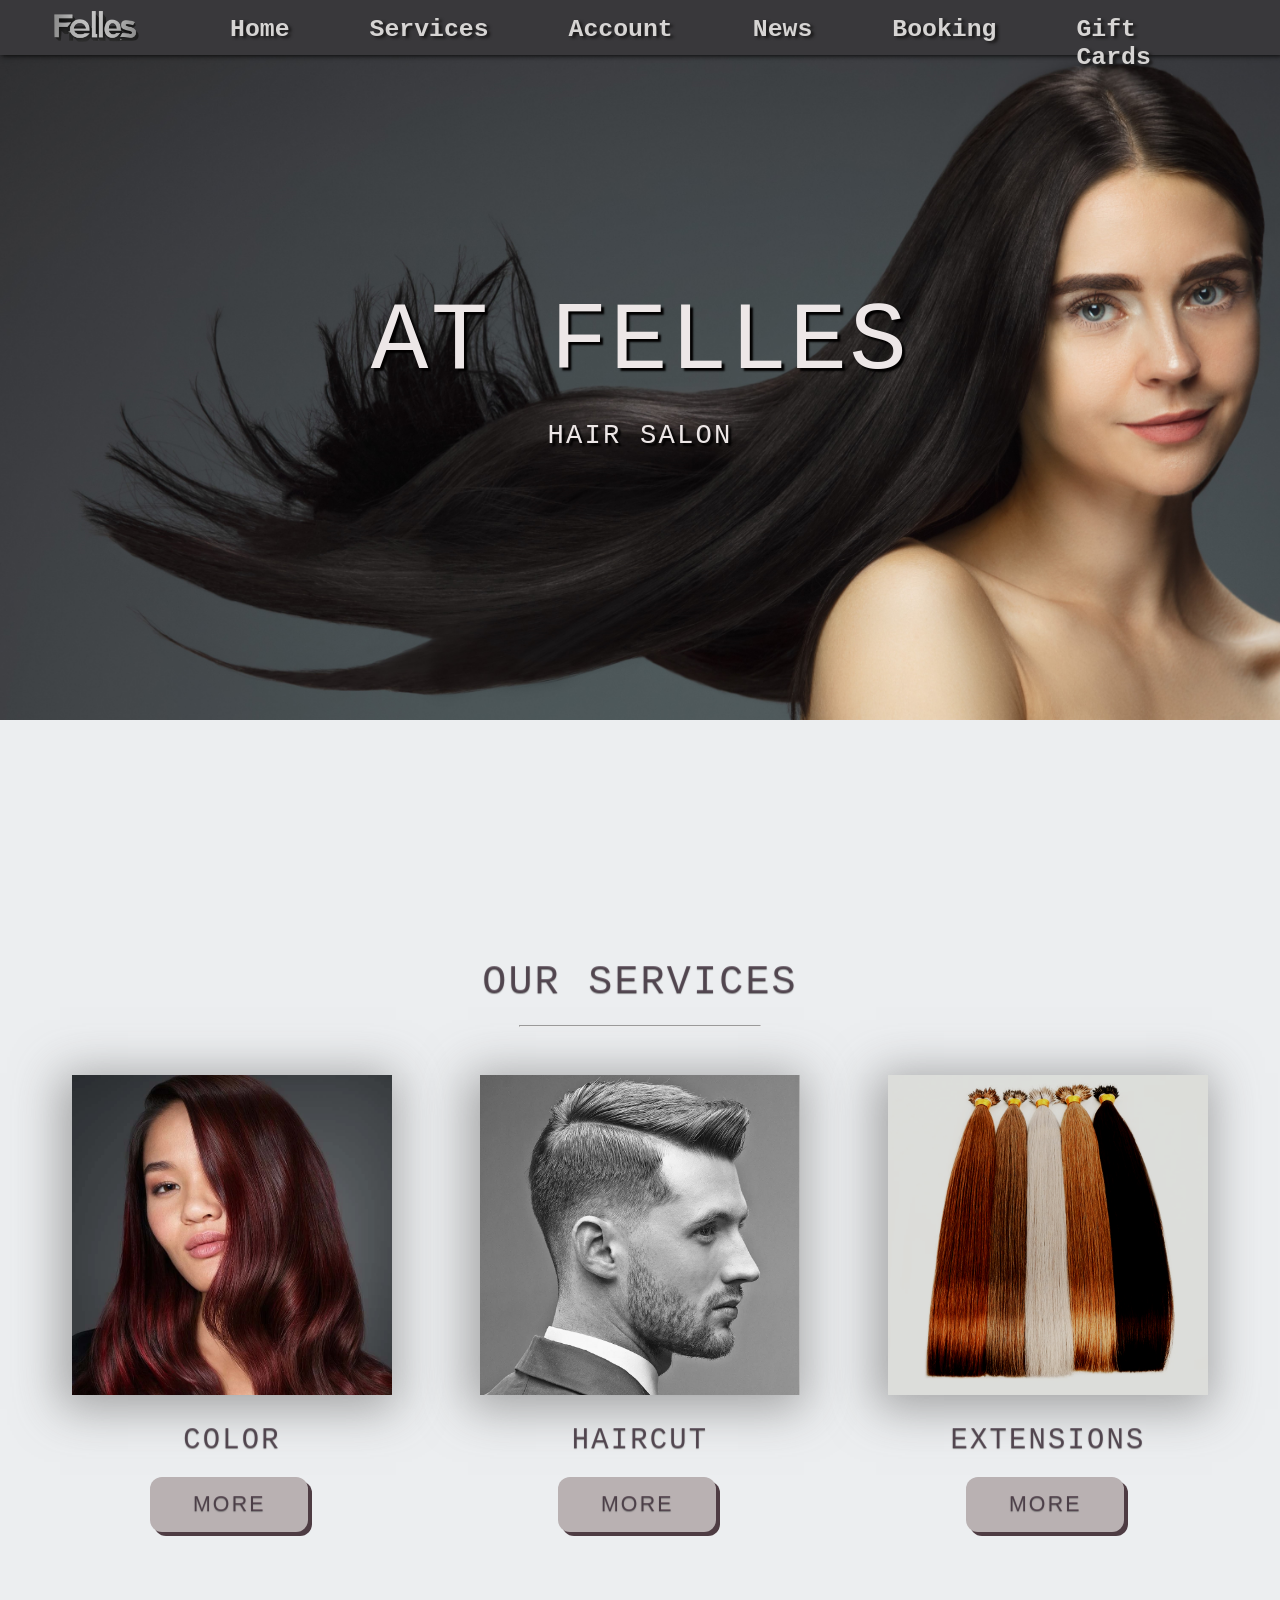
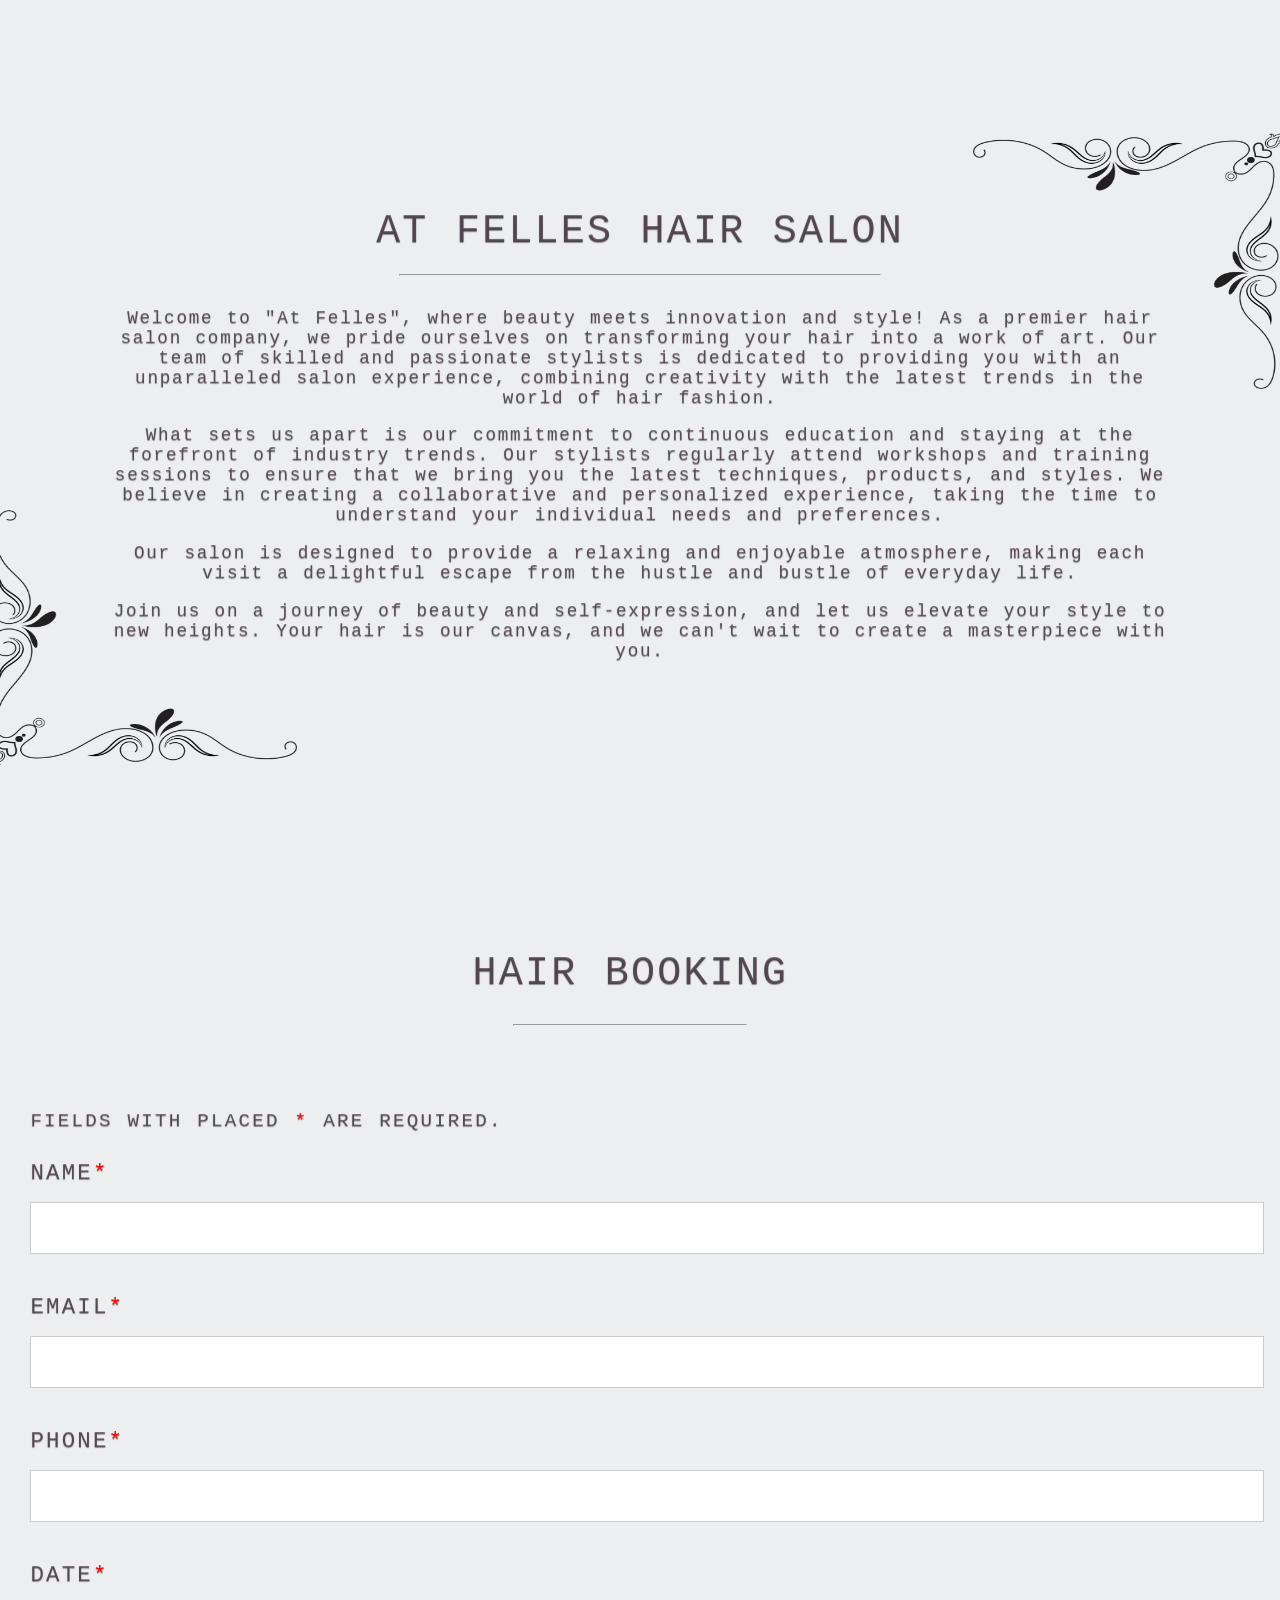
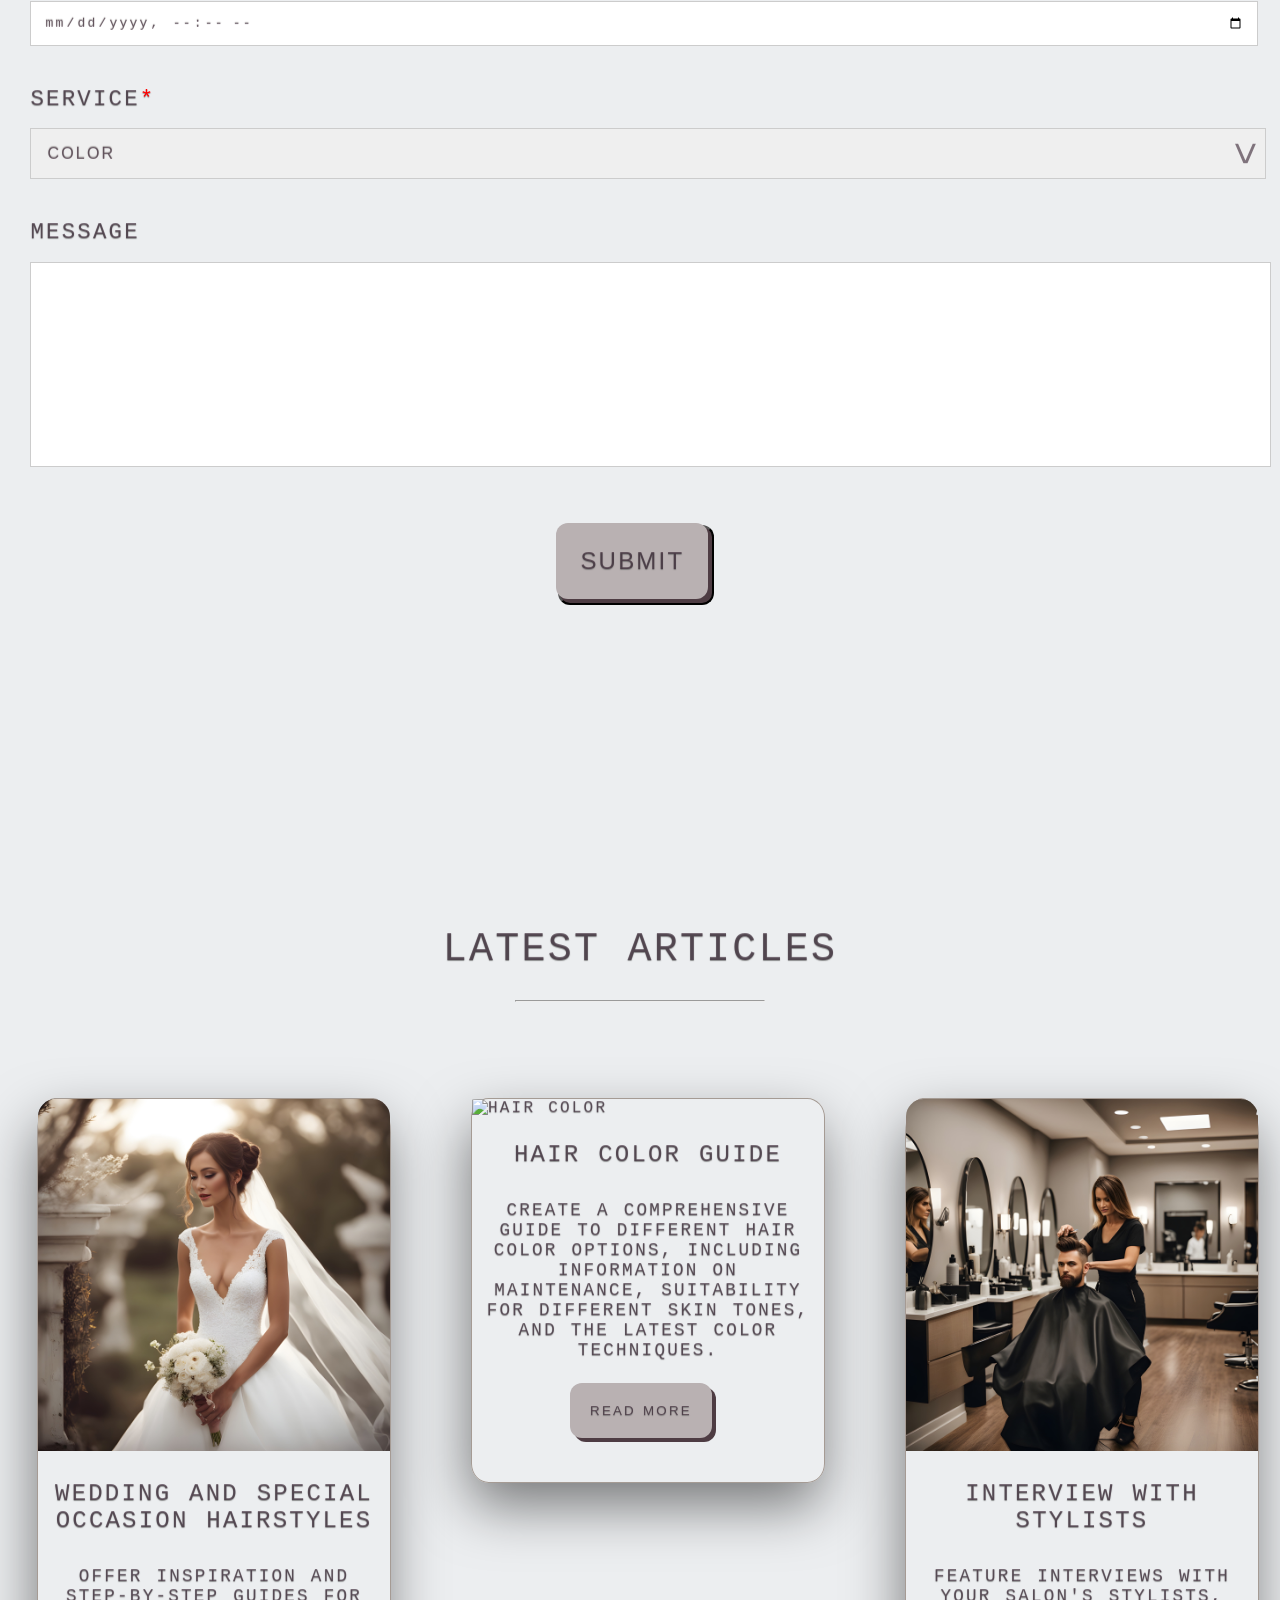
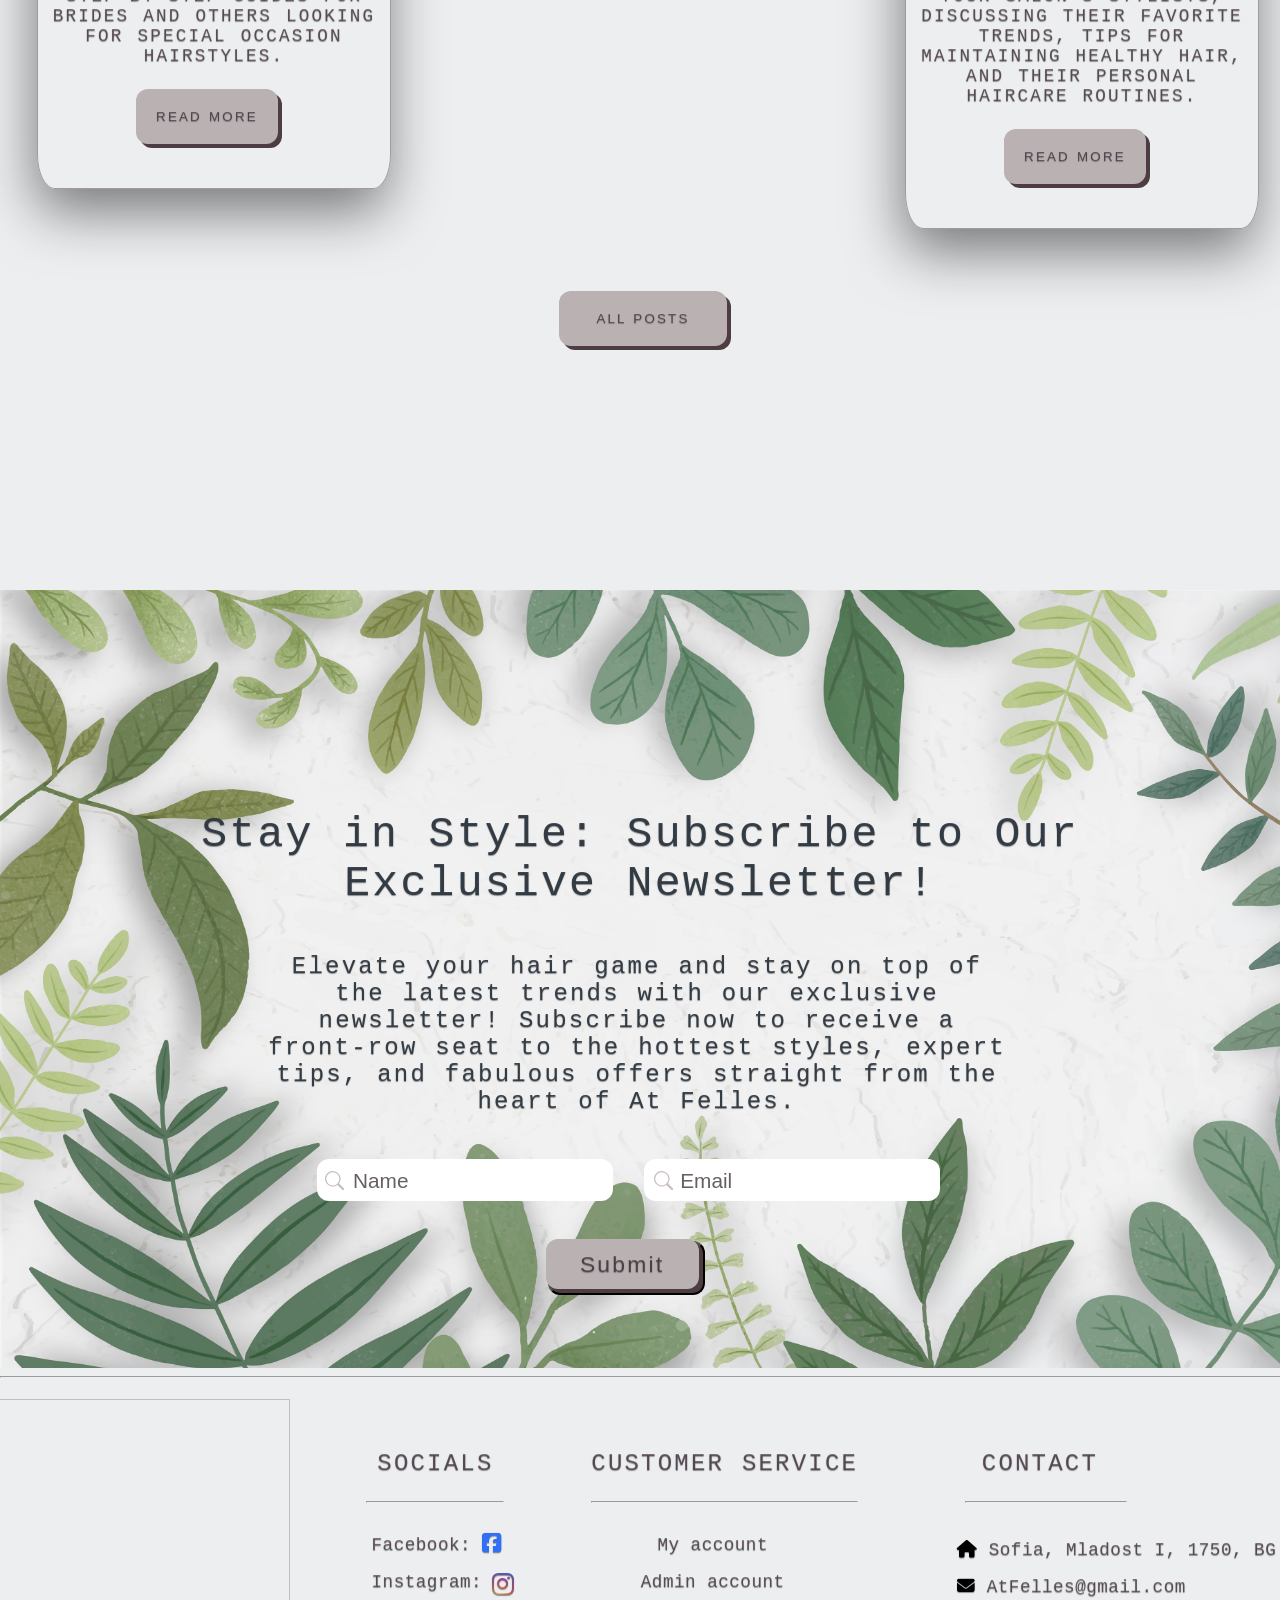
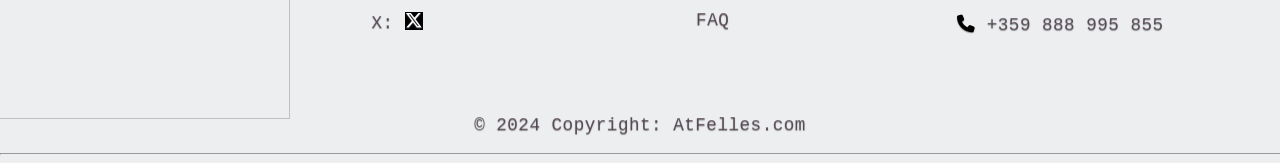
==== index.html @ 3ef7dd7e "Change of about-us corners, text shadow and newsletter" ====
<!DOCTYPE html>
<html lang="en">
    <head>
        <meta charset="UTF-8">
        <meta name="viewport" content="width=device-width, initial-scale=1.0">
        <title>At Felles Hair Salon</title>
        <link rel="stylesheet" href="style.css">
        <link rel="stylesheet" href="https://cdnjs.cloudflare.com/ajax/libs/font-awesome/6.5.1/css/all.min.css" integrity="sha512-DTOQO9RWCH3ppGqcWaEA1BIZOC6xxalwEsw9c2QQeAIftl+Vegovlnee1c9QX4TctnWMn13TZye+giMm8e2LwA==" crossorigin="anonymous" referrerpolicy="no-referrer" />
    </head>

    <body>
        <header>
            <nav class="nav-display">
                <ul class="nav-list">
                    <li class="nav-logo">
                        <img src="/pictures_document/text-logo-removebg.png" alt="">
                    </li>
                    <li>
                        <a href="">Home</a>
                    </li>
                    <li>
                        <a href="">Services</a>
                    </li>
                    <li>
                        <a href="">Account</a>
                    </li>
                    <li>
                        <a href="">News</a>
                    </li>
                    <li>
                        <a href="">Booking</a>
                    </li>
                    <li>
                        <a href="">Gift Cards</a>
                    </li>
                </ul>
            </nav>
        </header>
        <section class="opening">
            <div class="opening-wrapper">
                <h1>At Felles</h1>
                <h2>Hair Salon</h2>
            </div>
        </section>
        <section class="services">
            <h1>Our services</h1>
            <hr>
                <div class="service-container">
                    <!-- Don't forget to add the html pages referred to in the anchors-->
                    <div class="color">
                        <img src="pictures_document/color.png" alt="hair-color">
                        <h2>Color</h2>
                        <button class="service-button">
                            <a href="">More</a>
                        </button>
                    </div>
                    <div class="haircut">
                        <img src="pictures_document/haircut.png" alt="haircut">
                        <h2>Haircut</h2>
                        <button class="service-button">
                            <a href="">More</a>
                        </button>
                    </div>
                    <div class="extensions">
                        <img src="pictures_document/extensions.png" alt="extensions">
                        <h2>Extensions</h2>
                        <button class="service-button">
                            <a href="">More</a>
                        </button>
                    </div>
                </div>
        </section>
        <article class="about-us">
            <div class="about-us-wrapper">
                <img id="about-us-1" src="/pictures_document/corner.png" alt="">
                <img id="about-us-2" src="/pictures_document/rotated-corner.png" alt="">
                <h1>At Felles Hair salon</h1>
                <hr>
                <div class="paragraphs-container">
                    <p>
                        Welcome to "At Felles", where beauty meets innovation and style! 
                        As a premier hair salon company, 
                        we pride ourselves on transforming your hair into a work of art. 
                        Our team of skilled and passionate stylists is dedicated to providing you with 
                        an unparalleled salon experience, combining creativity with the latest trends in  
                        the world of hair fashion.
                    </p>
                    <p>
                        What sets us apart is our commitment to continuous education and staying 
                        at the forefront of industry trends. 
                        Our stylists regularly attend workshops and training sessions to ensure 
                        that we bring you the latest techniques, products, and styles. 
                        We believe in creating a collaborative and personalized experience, 
                        taking the time to understand your individual needs and preferences.
                    </p>
                    <p>
                        Our salon is designed to provide a relaxing and enjoyable atmosphere, 
                        making each visit a delightful escape from the hustle and bustle of everyday life.
                    </p>
                    <p>
                        Join us on a journey of beauty and self-expression, and let us elevate 
                        your style to new heights. 
                        Your hair is our canvas, and we can't wait to create a masterpiece with you. 
                    </p>
                </div>
            </div>
        </article>
        <section class="hair-booking">
            <h1>Hair Booking</h1>
            <hr>
            <div class="booking-wrap">
                <p>
                    Fields with placed 
                    <FONT Color="RED">*</FONT> 
                    are required.
                </p>
                <div class="name-Booking">
                    <label for="name">Name</label>
                    <br>
                    <input type="text" id="name" name="name">
                </div>
                <div class="email-Booking">
                    <label for="email">Email</label>
                    <br>
                    <input type="text" id="email" name="email">
                </div>
                <div class="phone-Booking">
                    <label for="email">Phone</label>
                    <br>
                    <input type="text" id="phone" name="phone">
                </div>
                <div class="date-Booking">
                    <label for="date">Date</label>
                    <br>
                    <input type="datetime-local" id="date" name="date">
                </div>
                <div class="service-Booking">
                    <label for="service">Service</label>
                    <br>
                    <select name="service" id="service">
                        <option value="color">Color</option>
                        <option value="haircut">Haircut</option>
                        <option value="extensions">Extensions</option>
                    </select>
                </div>
                <div class="message-Booking">
                    <label for="message">Message</label>
                    <br>
                    <textarea name="message" id="message"></textarea>
                </div>
                <button class="submit">
                    <a href="">Submit</a>
                </button>
                <br>
            </div>
        </section>
        <section class="recent-posted">
            <h1>Latest articles</h1>
            <hr>
            <article class="posts-wrap">
                <div class="post-1">
                    <img src="/pictures_document/bride.png" alt="bride hair">
                    <h3>Wedding and Special Occasion Hairstyles</h3>
                    <p> 
                        Offer inspiration and step-by-step guides for brides 
                        and others looking for special occasion hairstyles.
                    </p>
                    <button>
                        <a href="">Read more</a>
                    </button>
                </div>
                <div class="post-2">
                    <img src="/pictures_document/hair-color.png" alt="hair color">
                    <h3>Hair Color Guide</h3>
                    <p>
                        Create a comprehensive guide to different hair color options, 
                        including information on maintenance, suitability for different skin tones, 
                        and the latest color techniques.
                    </p>
                    <button>
                        <a href="">Read more</a>
                    </button>
                </div>
                <div class="post-3">
                    <img src="/pictures_document/stylist.png" alt="stylist">
                    <h3>Interview with Stylists</h3>
                    <p>
                        Feature interviews with your salon's stylists, 
                        discussing their favorite trends, tips for maintaining healthy hair, 
                        and their personal haircare routines.
                    </p>
                    <button>
                        <a href="">Read more</a>
                    </button>
                </div>
            </article>
            <button class="all-posts">
                <a href="">All Posts</a>
            </button>
        </section>
        <section class="newsletter">
            <h2>Stay in Style: Subscribe to Our Exclusive Newsletter!</h2>
            <p>
                Elevate your hair game and stay on top of the latest trends with our exclusive newsletter! 
                Subscribe now to receive a front-row seat to the hottest styles, expert tips, 
                and fabulous offers straight from the heart of At Felles.
            </p>
            <div class="news-input">
                <div class="custom_input">
                    <svg xmlns="http://www.w3.org/2000/svg" class="search_icon_1" viewBox="0 0 16 16"><path d="M11.742 10.344a6.5 6.5 0 1 0-1.397 1.398h-.001c.03.04.062.078.098.115l3.85 3.85a1 1 0 0 0 1.415-1.414l-3.85-3.85a1.007 1.007 0 0 0-.115-.1zM12 6.5a5.5 5.5 0 1 1-11 0 5.5 5.5 0 0 1 11 0z"></path></svg>
                    <input class="input" type="text" placeholder="Name">
                    <svg xmlns="http://www.w3.org/2000/svg" class="search_icon_2" viewBox="0 0 16 16"><path d="M11.742 10.344a6.5 6.5 0 1 0-1.397 1.398h-.001c.03.04.062.078.098.115l3.85 3.85a1 1 0 0 0 1.415-1.414l-3.85-3.85a1.007 1.007 0 0 0-.115-.1zM12 6.5a5.5 5.5 0 1 1-11 0 5.5 5.5 0 0 1 11 0z"></path></svg>
                    <input class="input" type="text" placeholder="Email">
                </div>
                <button class="button">
                    <a href="">Submit</a>
                </button>
            </div>
        </section>
        <footer>
            <hr class="start-section">
            <section class="footer-section">
                <div class="logo">
                    <img src="pictures_document/logo-without background.png" alt="">
                </div>
                <div class="socials">
                    <h3>Socials</h3>
                    <hr>
                    <ul>
                        <li>
                            Facebook: 
                            <a href="">
                                <i class="fa-brands fa-square-facebook fa-lg facebook"></i>
                            </a>
                        </li>
                        <li class="instagram-anchor">
                            Instagram:
                            <a href="">
                                <div>
                                    <i class="fab fa-instagram instagram"></i>
                                </div>
                            </a>
                        </li>
                        <li class="X-anchor">
                            X:
                            <a href="">
                                <i class="fa-brands fa-x-twitter twitter"></i>
                            </a>
                        </li>
                    </ul>
                </div>
                <div class="customer-service">
                    <h3>Customer service</h3>
                    <hr>
                    <ul>
                        <li>
                            <a href="">My account</a>
                        </li>
                        <li>
                            <a href="">Admin account</a>
                        </li>
                        <li>
                            <a href="">FAQ</a>
                        </li>
                    </ul>
                </div>
                <div class="contact">
                    <h3>Contact</h3>
                    <hr>
                    <ul>
                        <li>
                            <i class="fa-solid fa-house house"></i>
                            Sofia, Mladost I, 1750, BG
                        </li>
                        <li>
                            <i class="fa-solid fa-envelope envelope"></i>
                            AtFelles@gmail.com
                        </li>
                        <li>
                            <i class="fa-solid fa-phone phone"></i>
                            +359 888 995 855
                        </li>
                    </ul>
                </div>
            </section>
            <p class="copyright">&copy; 2024 Copyright: AtFelles.com</p>
            <hr>
        </footer>
        <script src="/script/Scroll_Nav-bar.js"></script>
    </body>
</html>
---- style.css ----
@import "/stylesheet/header.css";
@import "/stylesheet/open_section.css";
@import "/stylesheet/services_section.css";
@import "/stylesheet/about_us_section.css";
@import "/stylesheet/recent_posted_section.css";
@import "/stylesheet/booking_section.css";
@import "/stylesheet/footer.css";
@import "/stylesheet/newsletter_section.css";

html, body {
    margin: 0;
    padding: 0;
}

body {
    background-color: rgb(236, 238, 240);
    font-family: "Courier New", Courier, monospace;
}
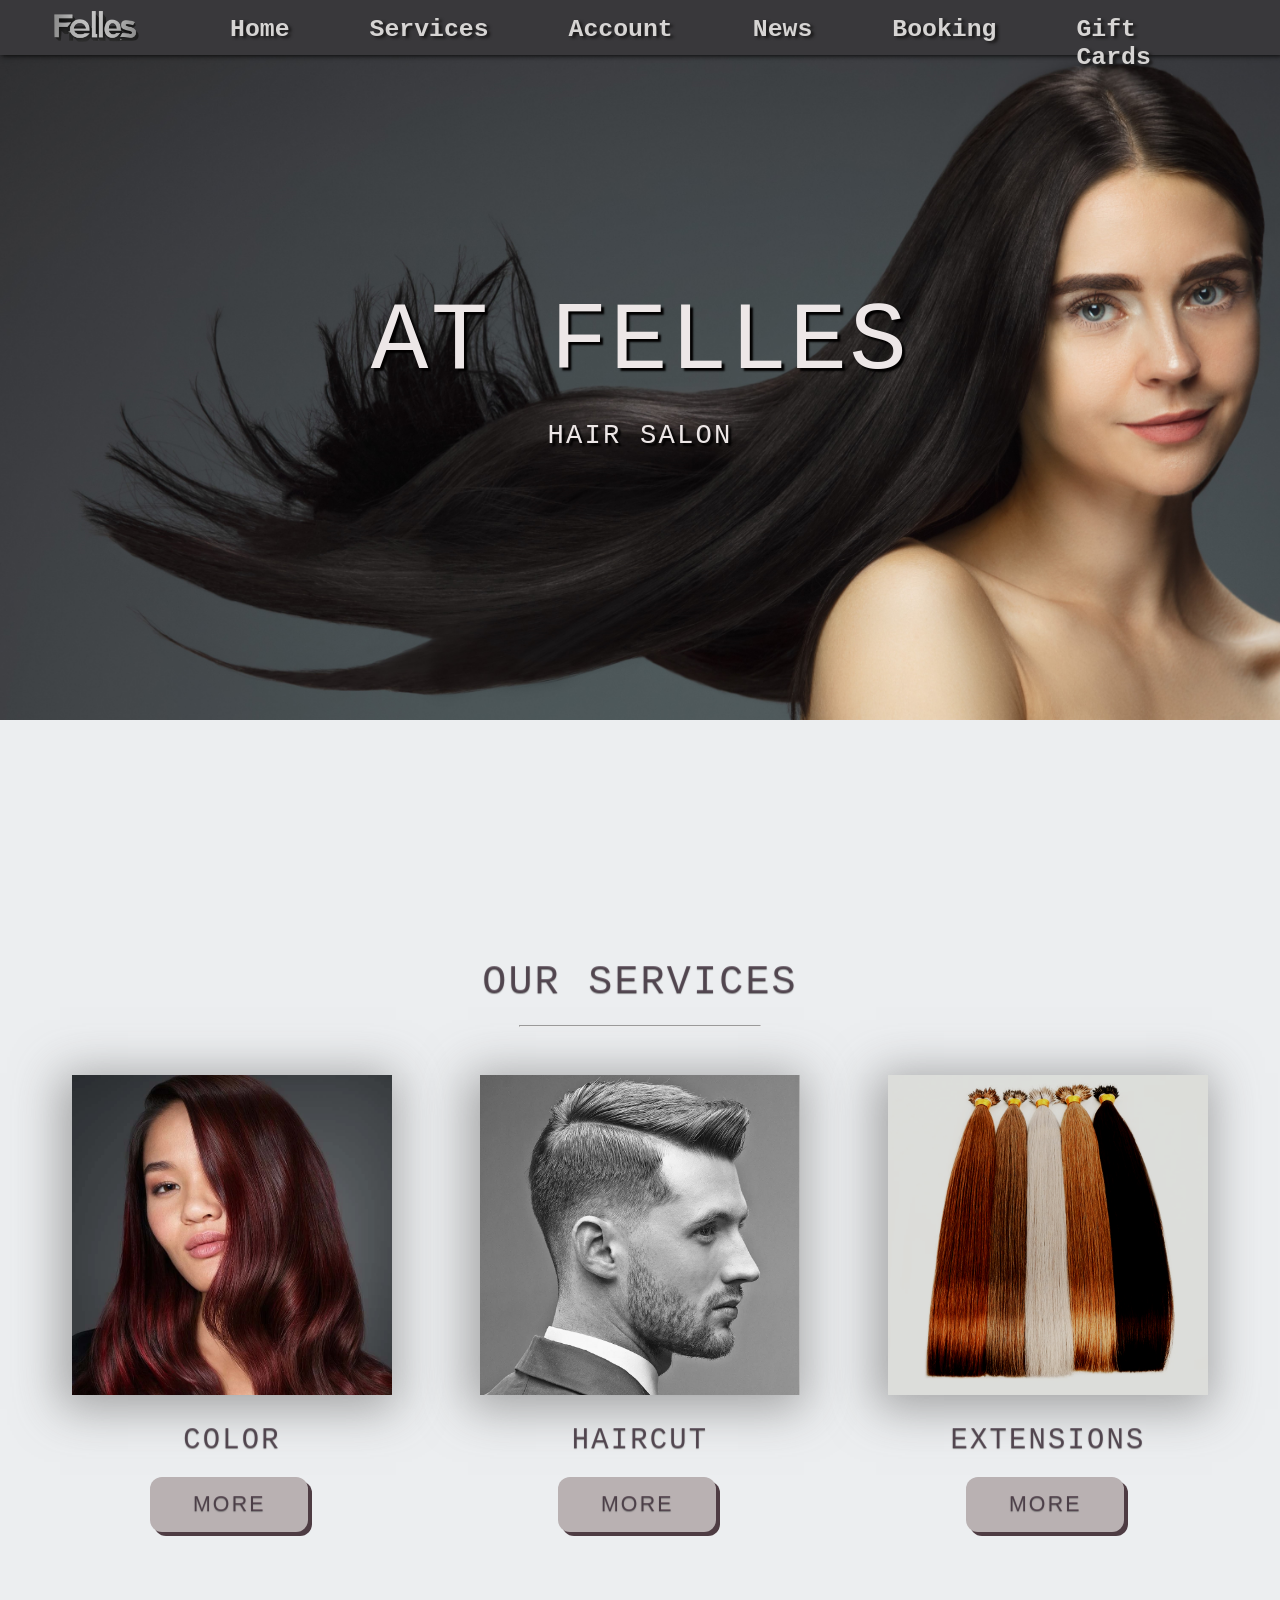
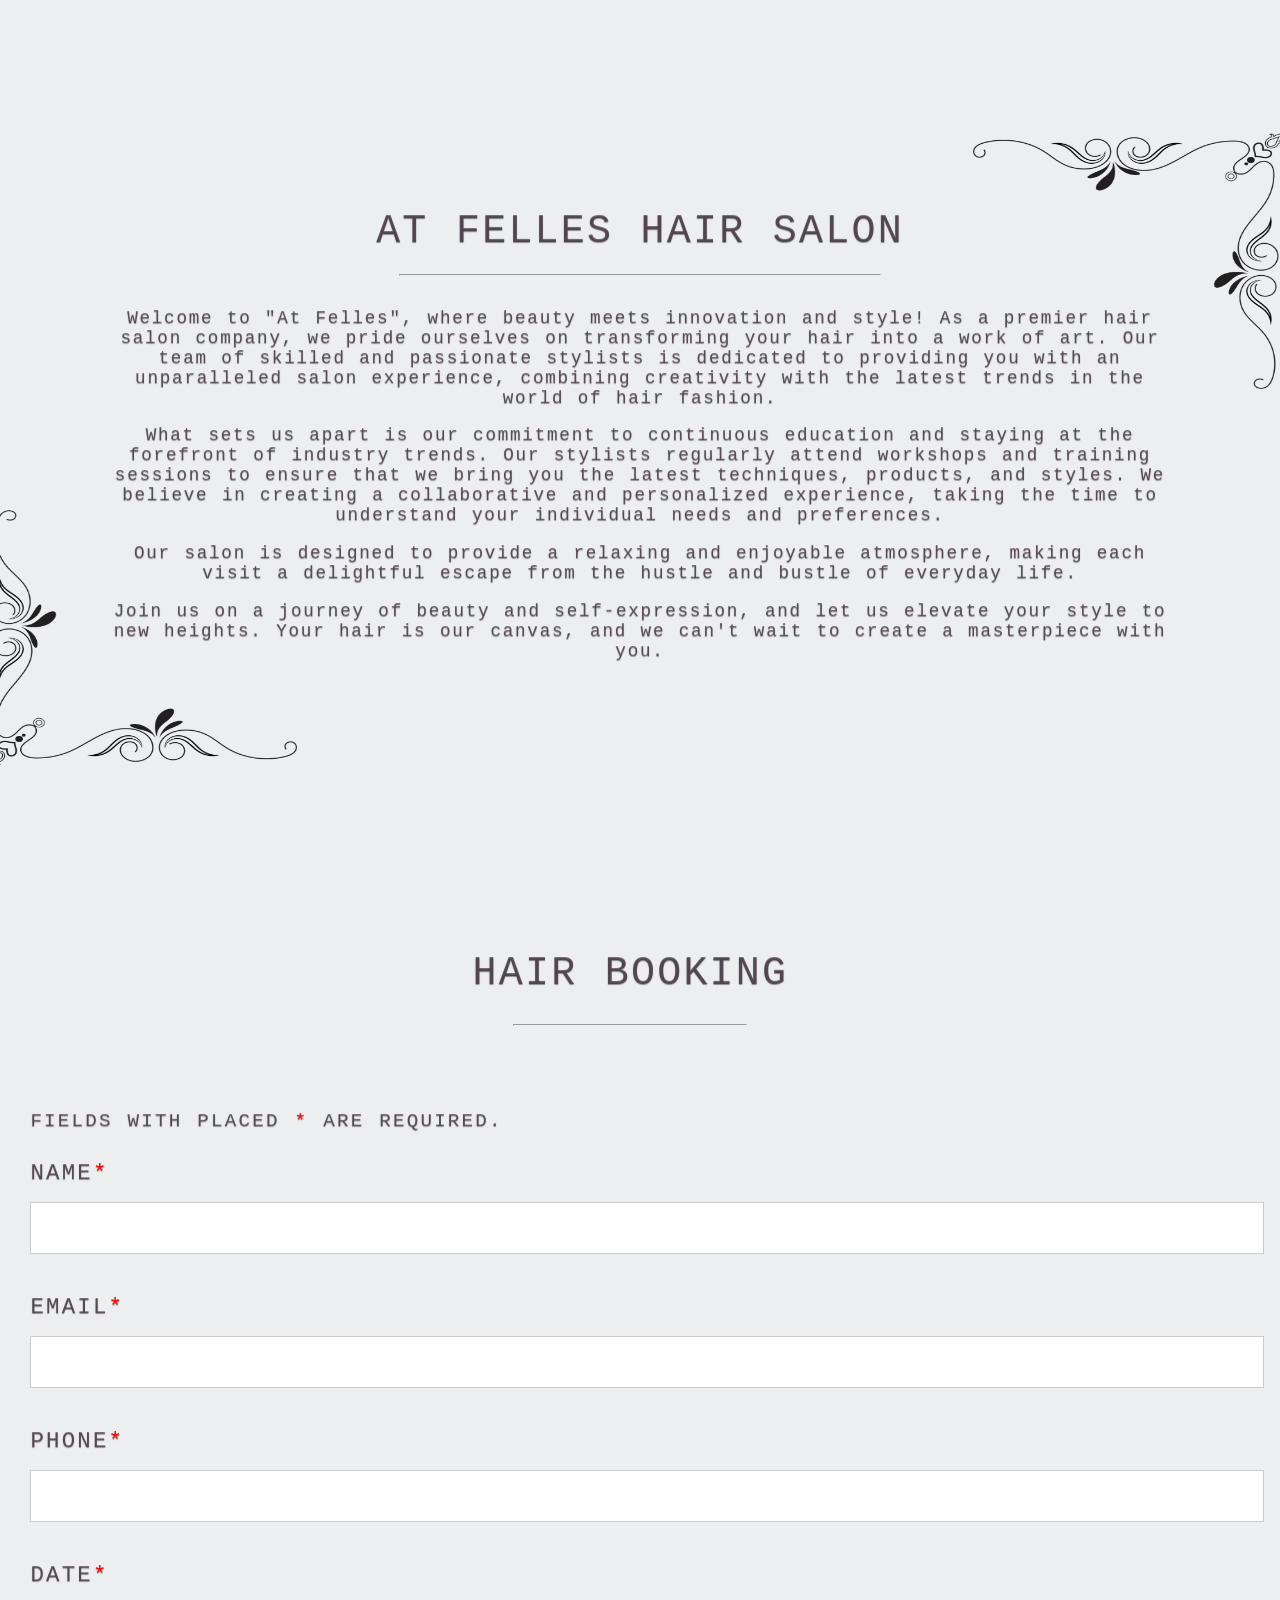
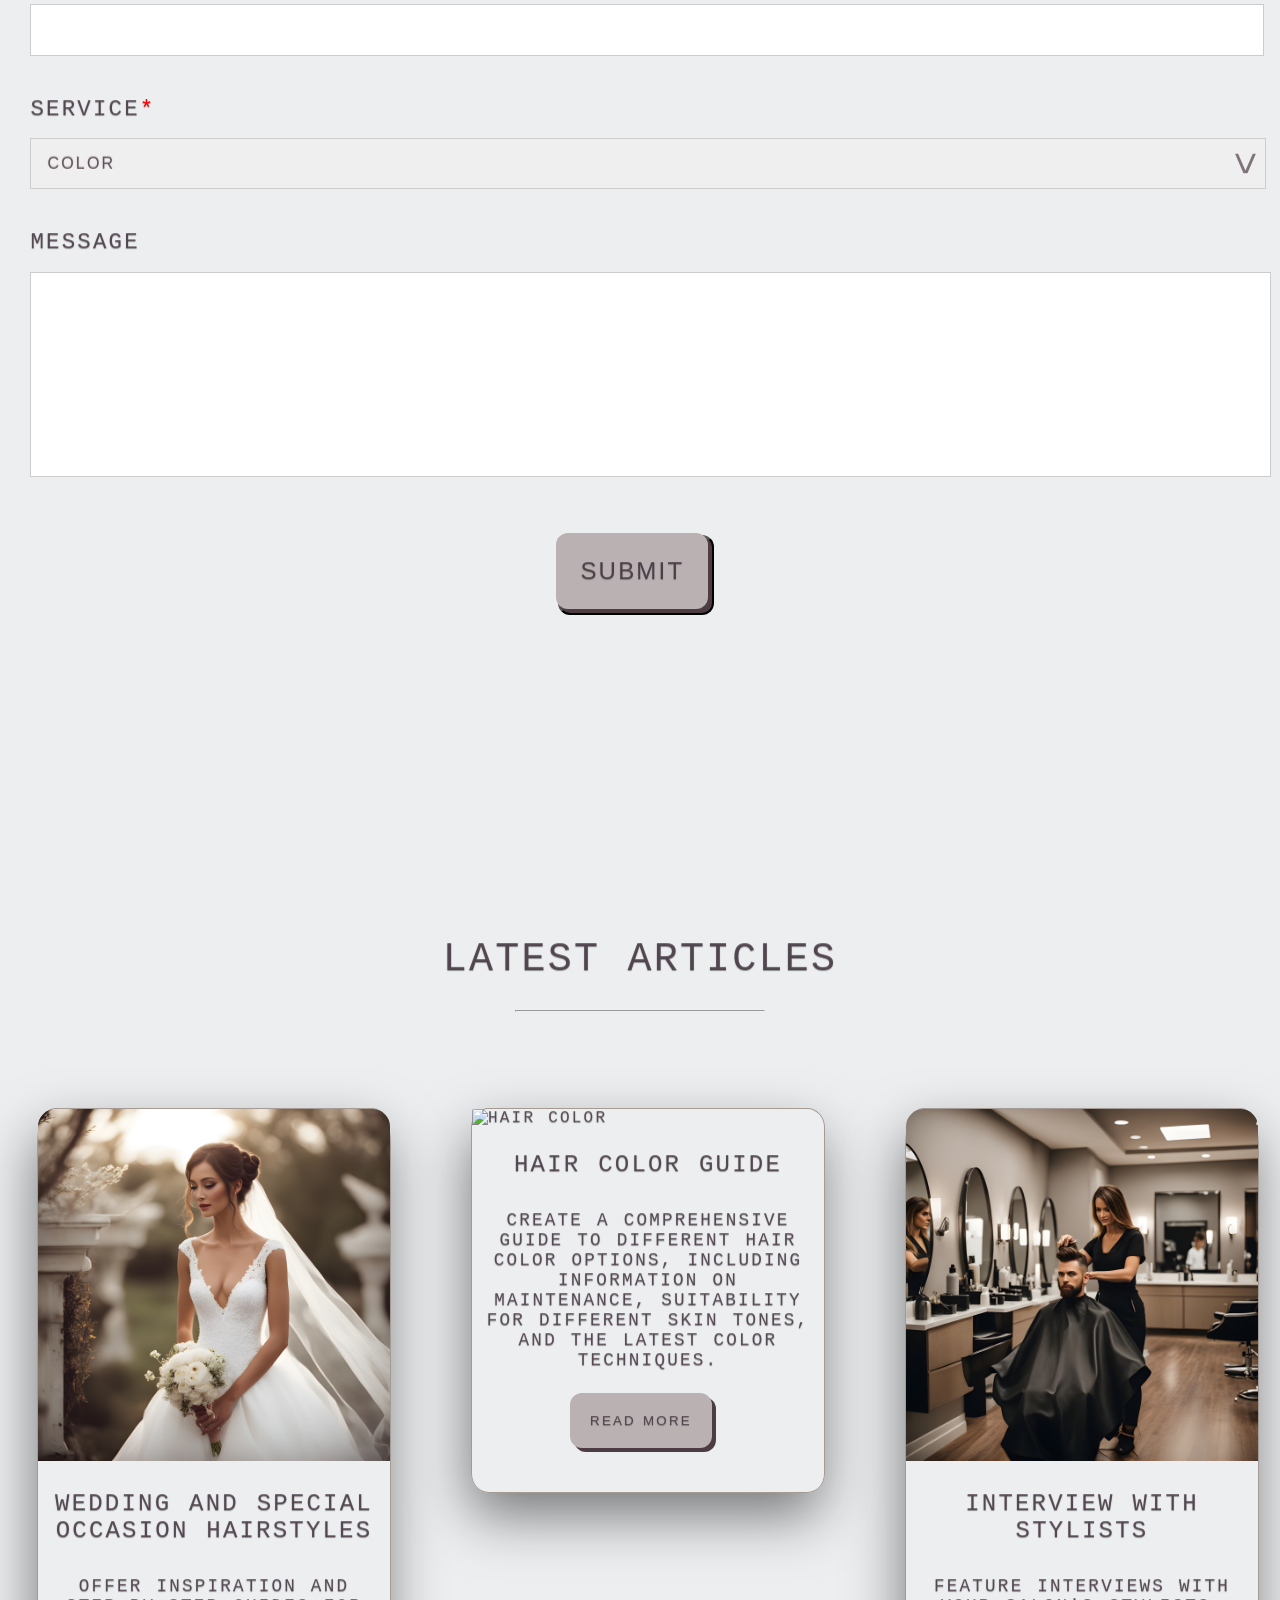
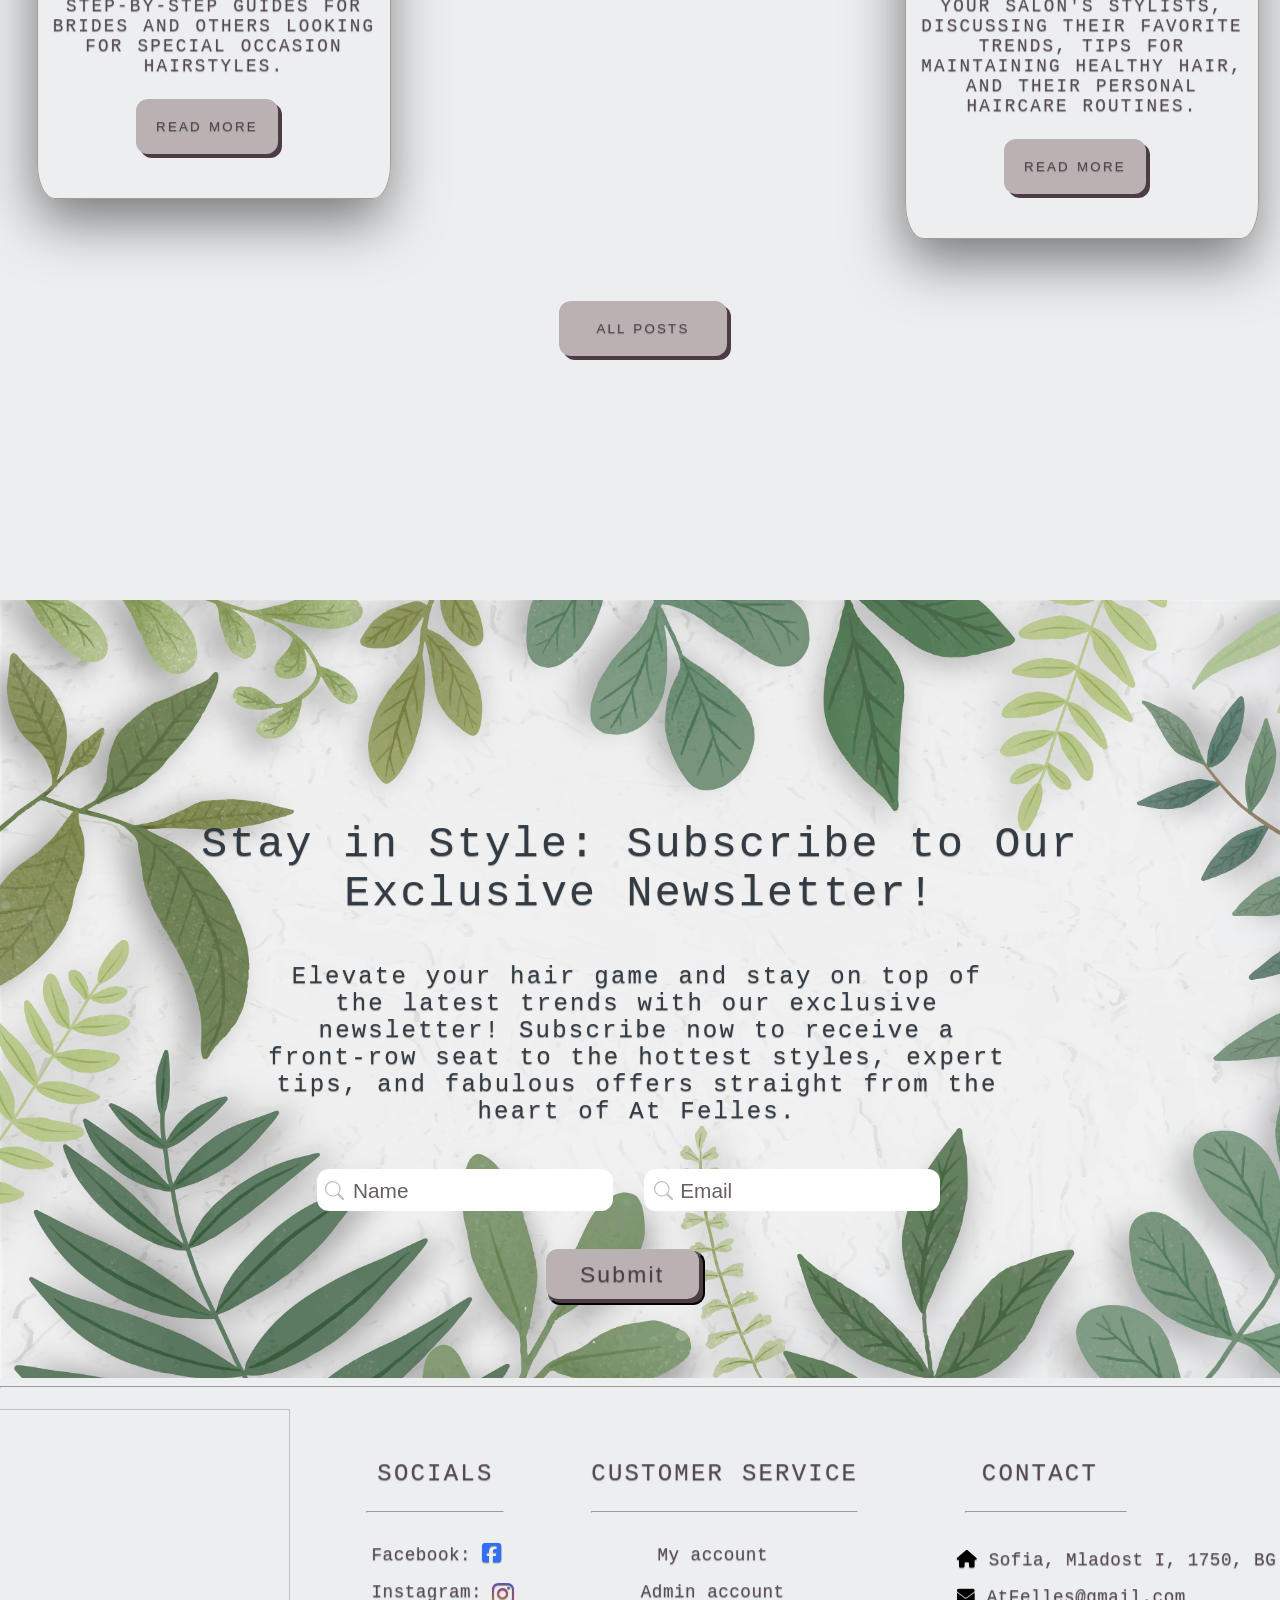
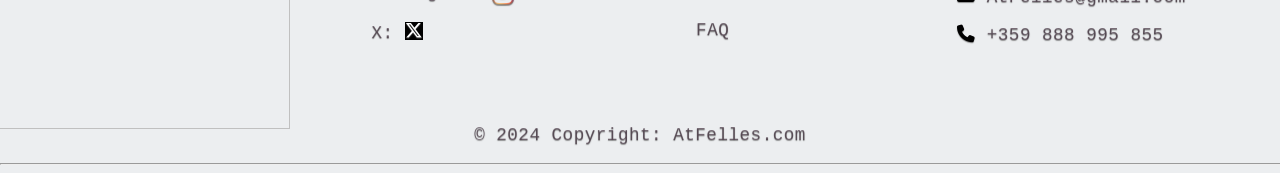
==== commit e4731c8e: "Import calendar from flatpickr api" ====
--- a/index.html
+++ b/index.html
@@ -132,7 +132,7 @@
                 <div class="date-Booking">
                     <label for="date">Date</label>
                     <br>
-                    <input type="datetime-local" id="date" name="date">
+                    <input id="date" name="date">
                 </div>
                 <div class="service-Booking">
                     <label for="service">Service</label>
@@ -287,5 +287,7 @@
             <hr>
         </footer>
         <script src="/script/Scroll_Nav-bar.js"></script>
+        <script src="https://cdn.jsdelivr.net/npm/flatpickr"></script>
+        <script src="/script/Date_Format.js"></script>
     </body>
 </html>
--- a/style.css
+++ b/style.css
@@ -6,6 +6,10 @@
 @import "/stylesheet/booking_section.css";
 @import "/stylesheet/footer.css";
 @import "/stylesheet/newsletter_section.css";
+
+/*css for the calendar*/
+@import "https://cdn.jsdelivr.net/npm/flatpickr/dist/flatpickr.min.css";
+@import "https://npmcdn.com/flatpickr/dist/themes/airbnb.css";
 
 html, body {
     margin: 0;
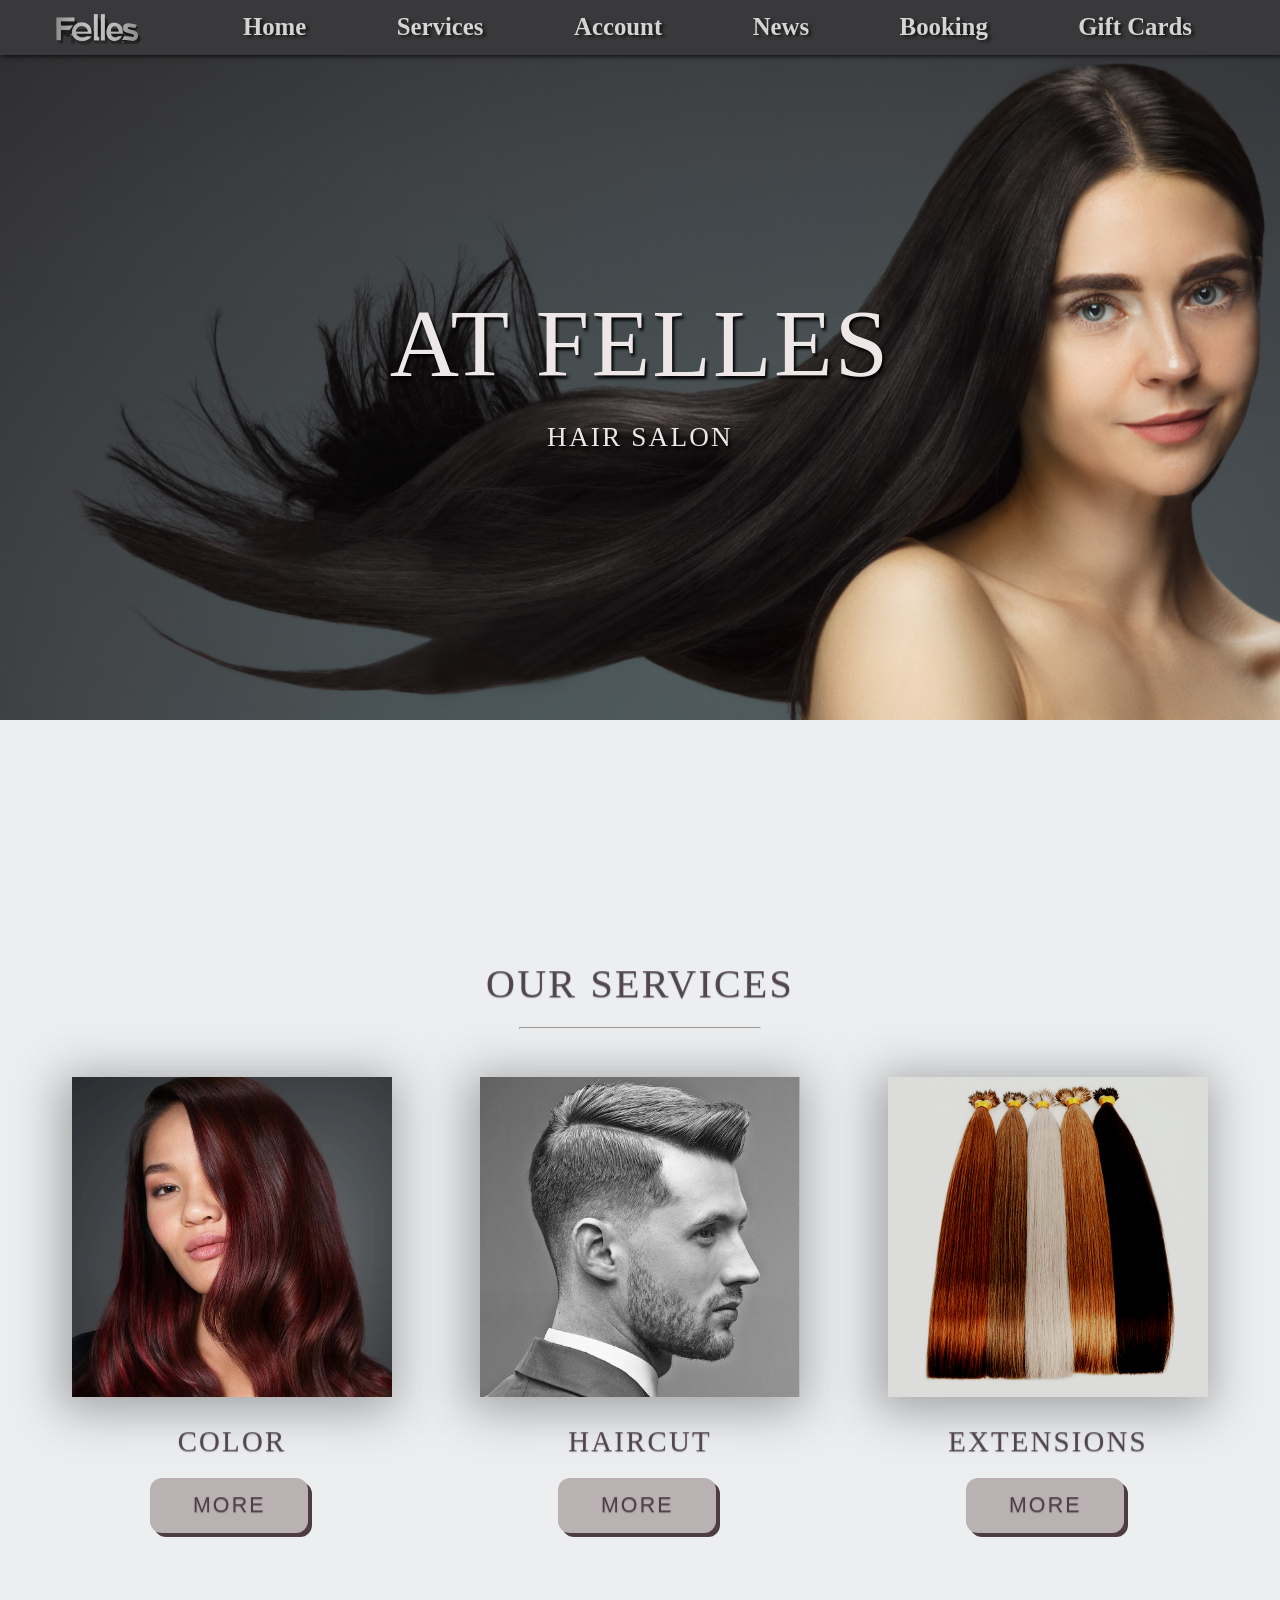
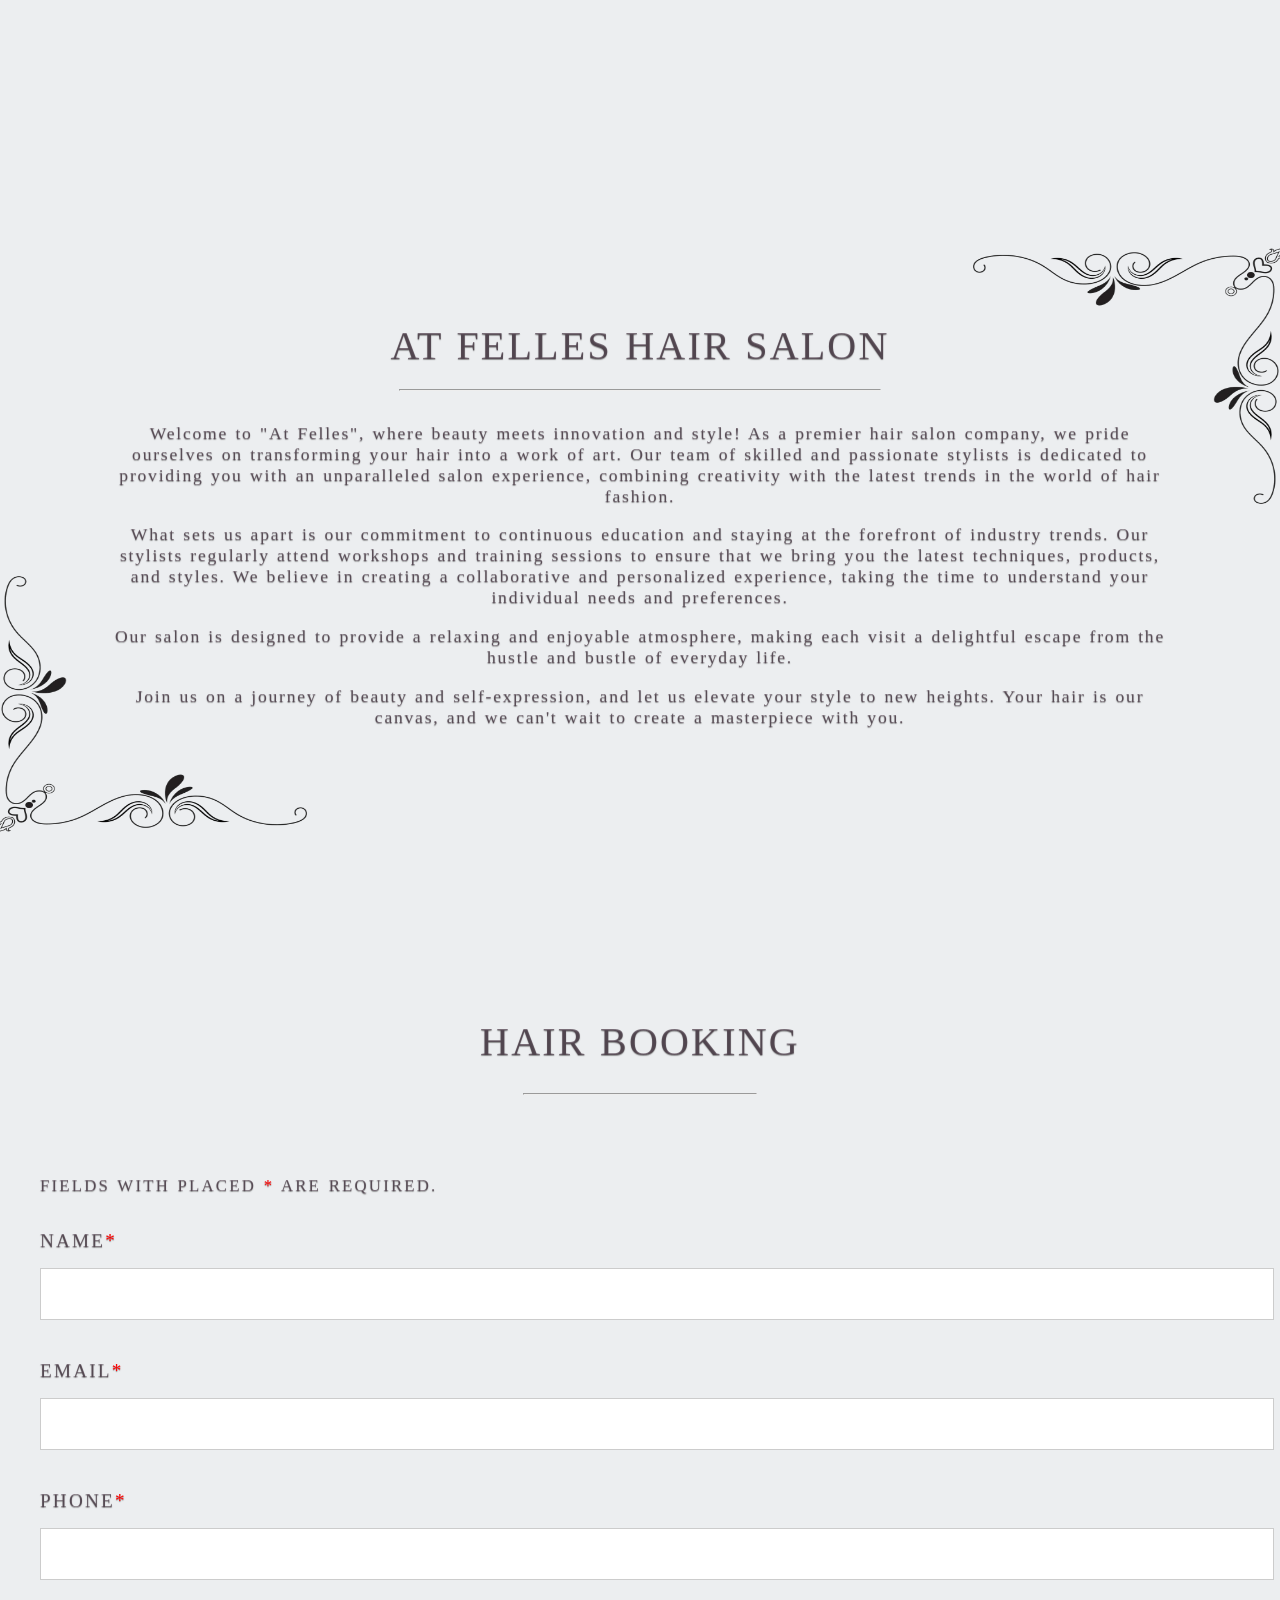
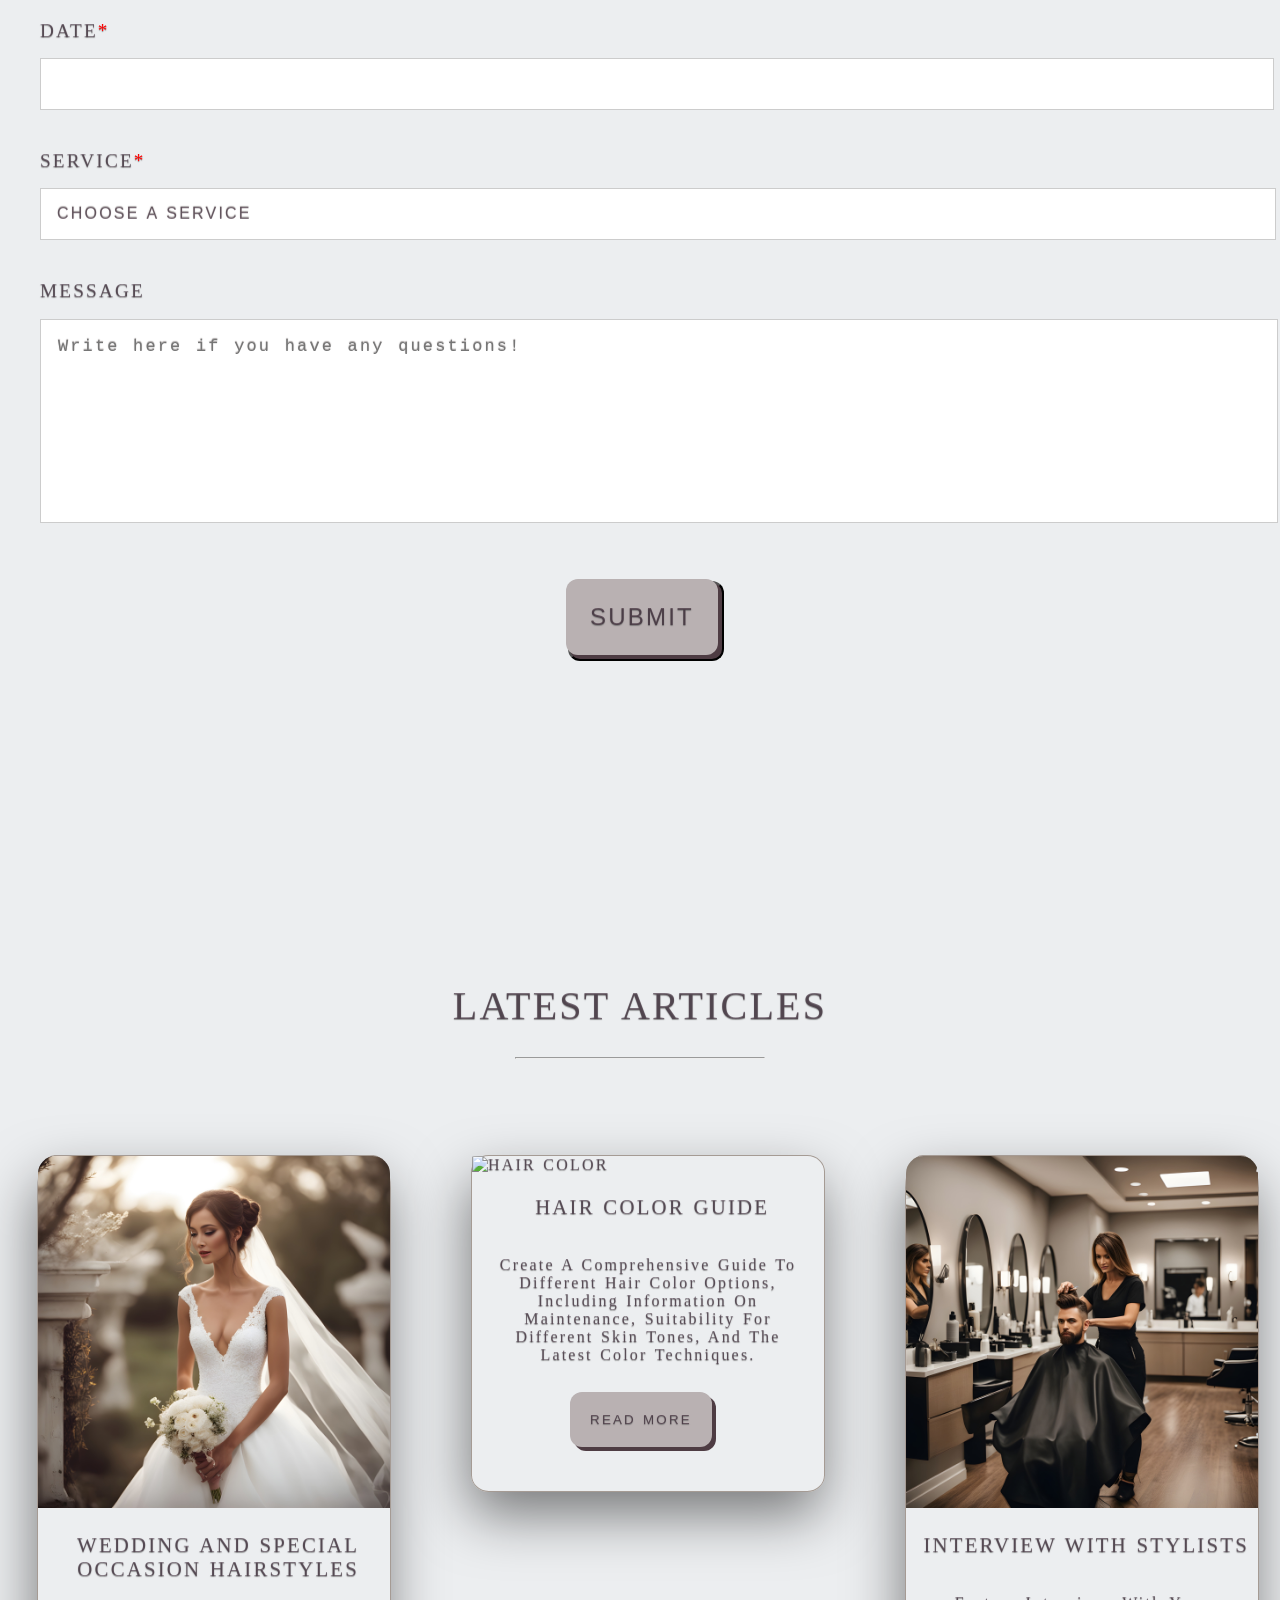
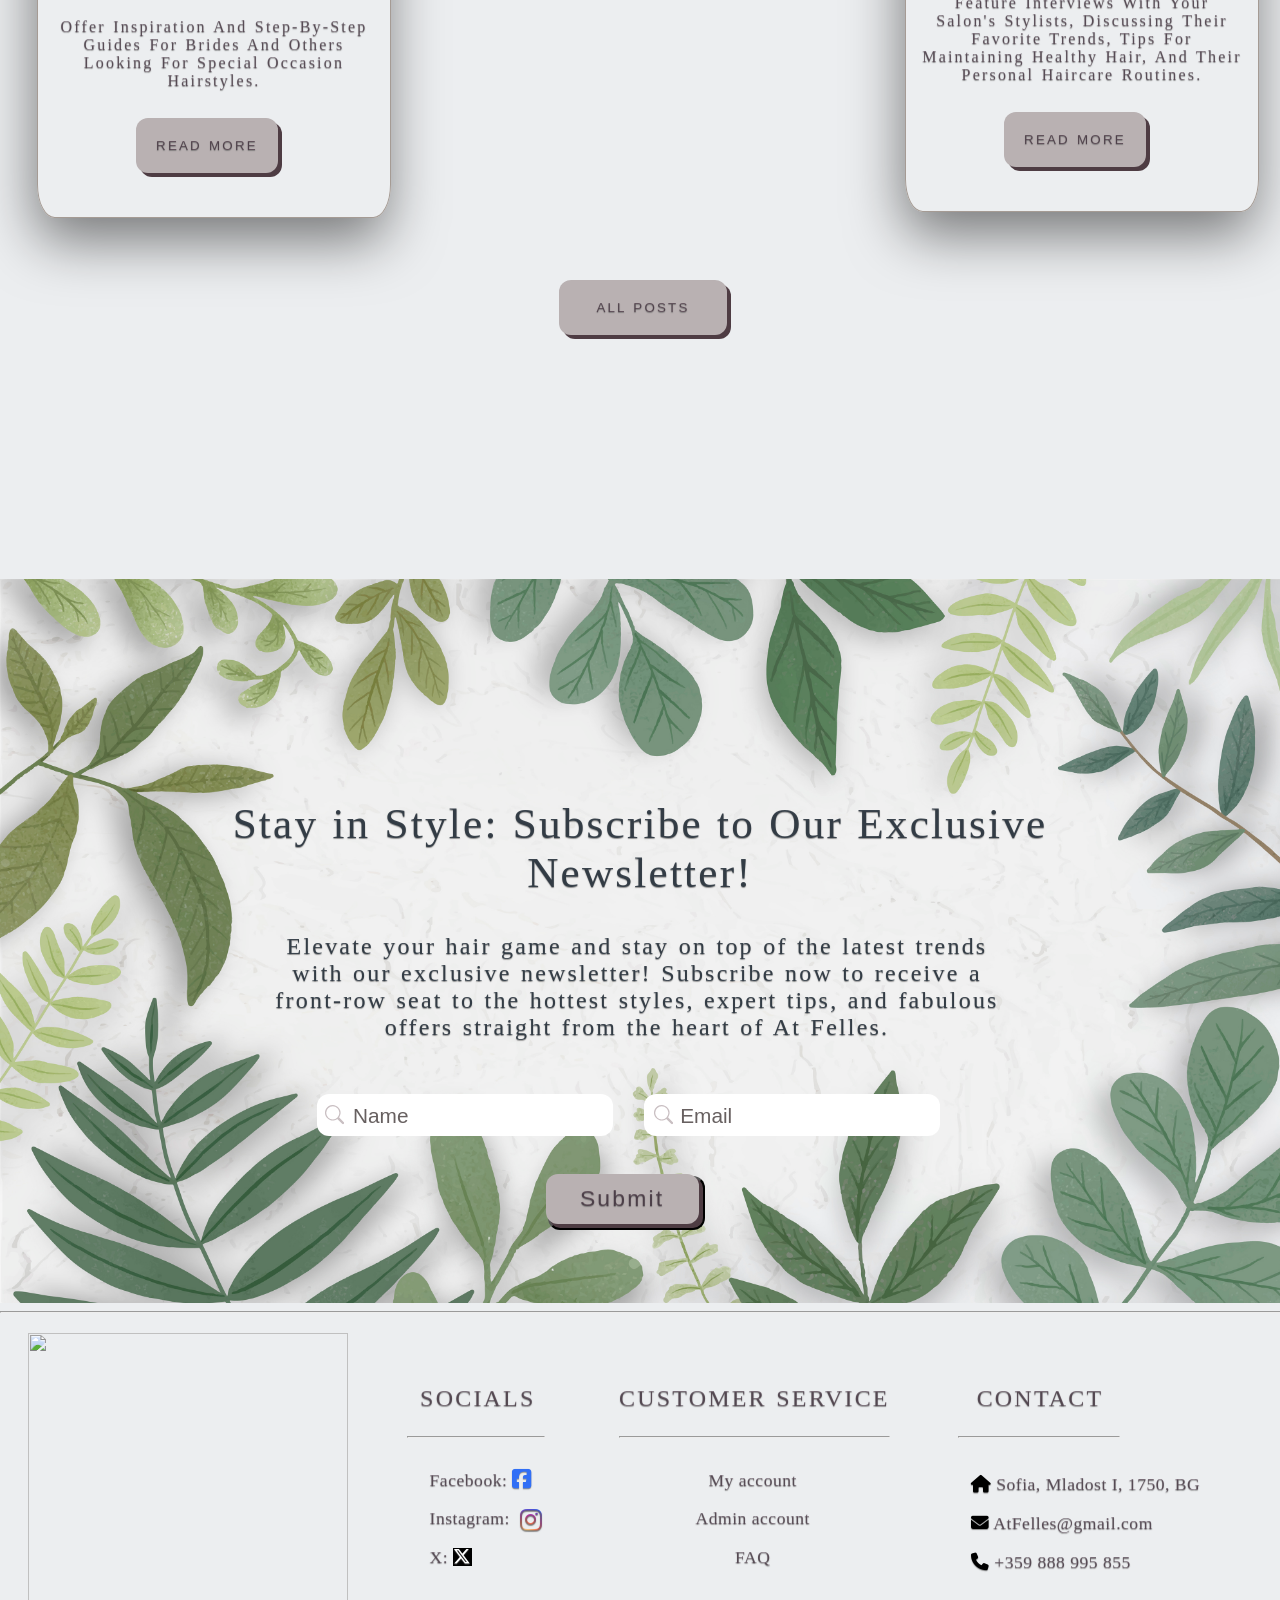
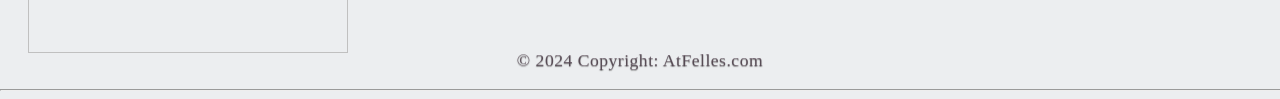
==== commit e2a46fb9: "imported and set bookmanoldstyle font and changed booking select element into a button with ul" ====
--- a/index.html
+++ b/index.html
@@ -137,16 +137,17 @@
                 <div class="service-Booking">
                     <label for="service">Service</label>
                     <br>
-                    <select name="service" id="service">
-                        <option value="color">Color</option>
-                        <option value="haircut">Haircut</option>
-                        <option value="extensions">Extensions</option>
-                    </select>
+                    <button class="open-booking-service">Choose a service</button>
+                    <ul class="service-list hidden">
+                        <li>Color</li>
+                        <li>Haircut</li>
+                        <li>Extensions</li>
+                    </ul>
                 </div>
                 <div class="message-Booking">
                     <label for="message">Message</label>
                     <br>
-                    <textarea name="message" id="message"></textarea>
+                    <textarea name="message" id="message" placeholder="Write here if you have any questions!"></textarea>
                 </div>
                 <button class="submit">
                     <a href="">Submit</a>
@@ -289,5 +290,7 @@
         <script src="/script/Scroll_Nav-bar.js"></script>
         <script src="https://cdn.jsdelivr.net/npm/flatpickr"></script>
         <script src="/script/Date_Format.js"></script>
+        <script src="/script/Clear_Placeholder.js"></script>
+        <script src="/script/Toggle_Booking_Service.js"></script>
     </body>
 </html>
--- a/style.css
+++ b/style.css
@@ -11,12 +11,19 @@
 @import "https://cdn.jsdelivr.net/npm/flatpickr/dist/flatpickr.min.css";
 @import "https://npmcdn.com/flatpickr/dist/themes/airbnb.css";
 
+@font-face {
+    font-family: 'BookmanOldStyle';
+    src: url('/stylesheet/Bookman_Old_Style_Font/Bookman\ Old\ Style\ Regular.ttf') format('ttf');
+    font-weight: normal;
+    font-style: normal;
+}
+
 html, body {
     margin: 0;
     padding: 0;
+    font-family: 'BookmanOldStyle', serif;
 }
 
 body {
     background-color: rgb(236, 238, 240);
-    font-family: "Courier New", Courier, monospace;
 }
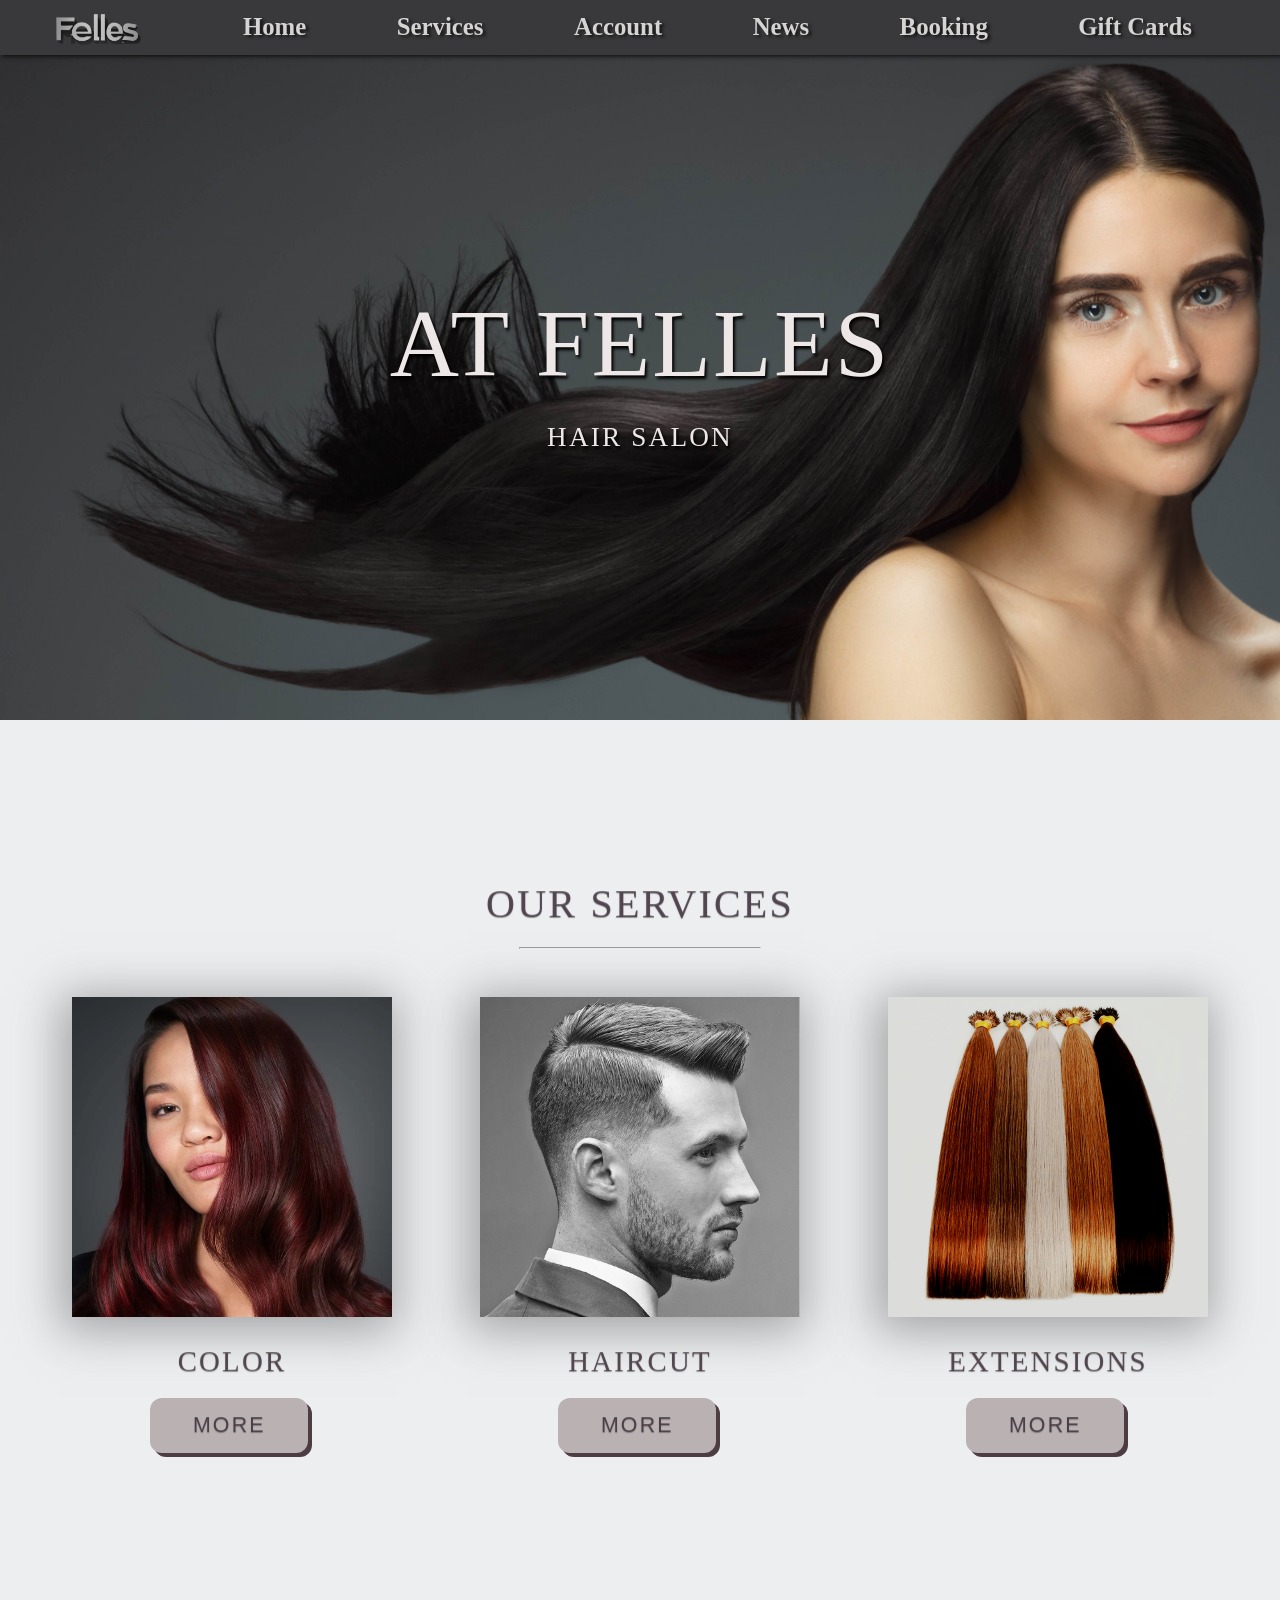
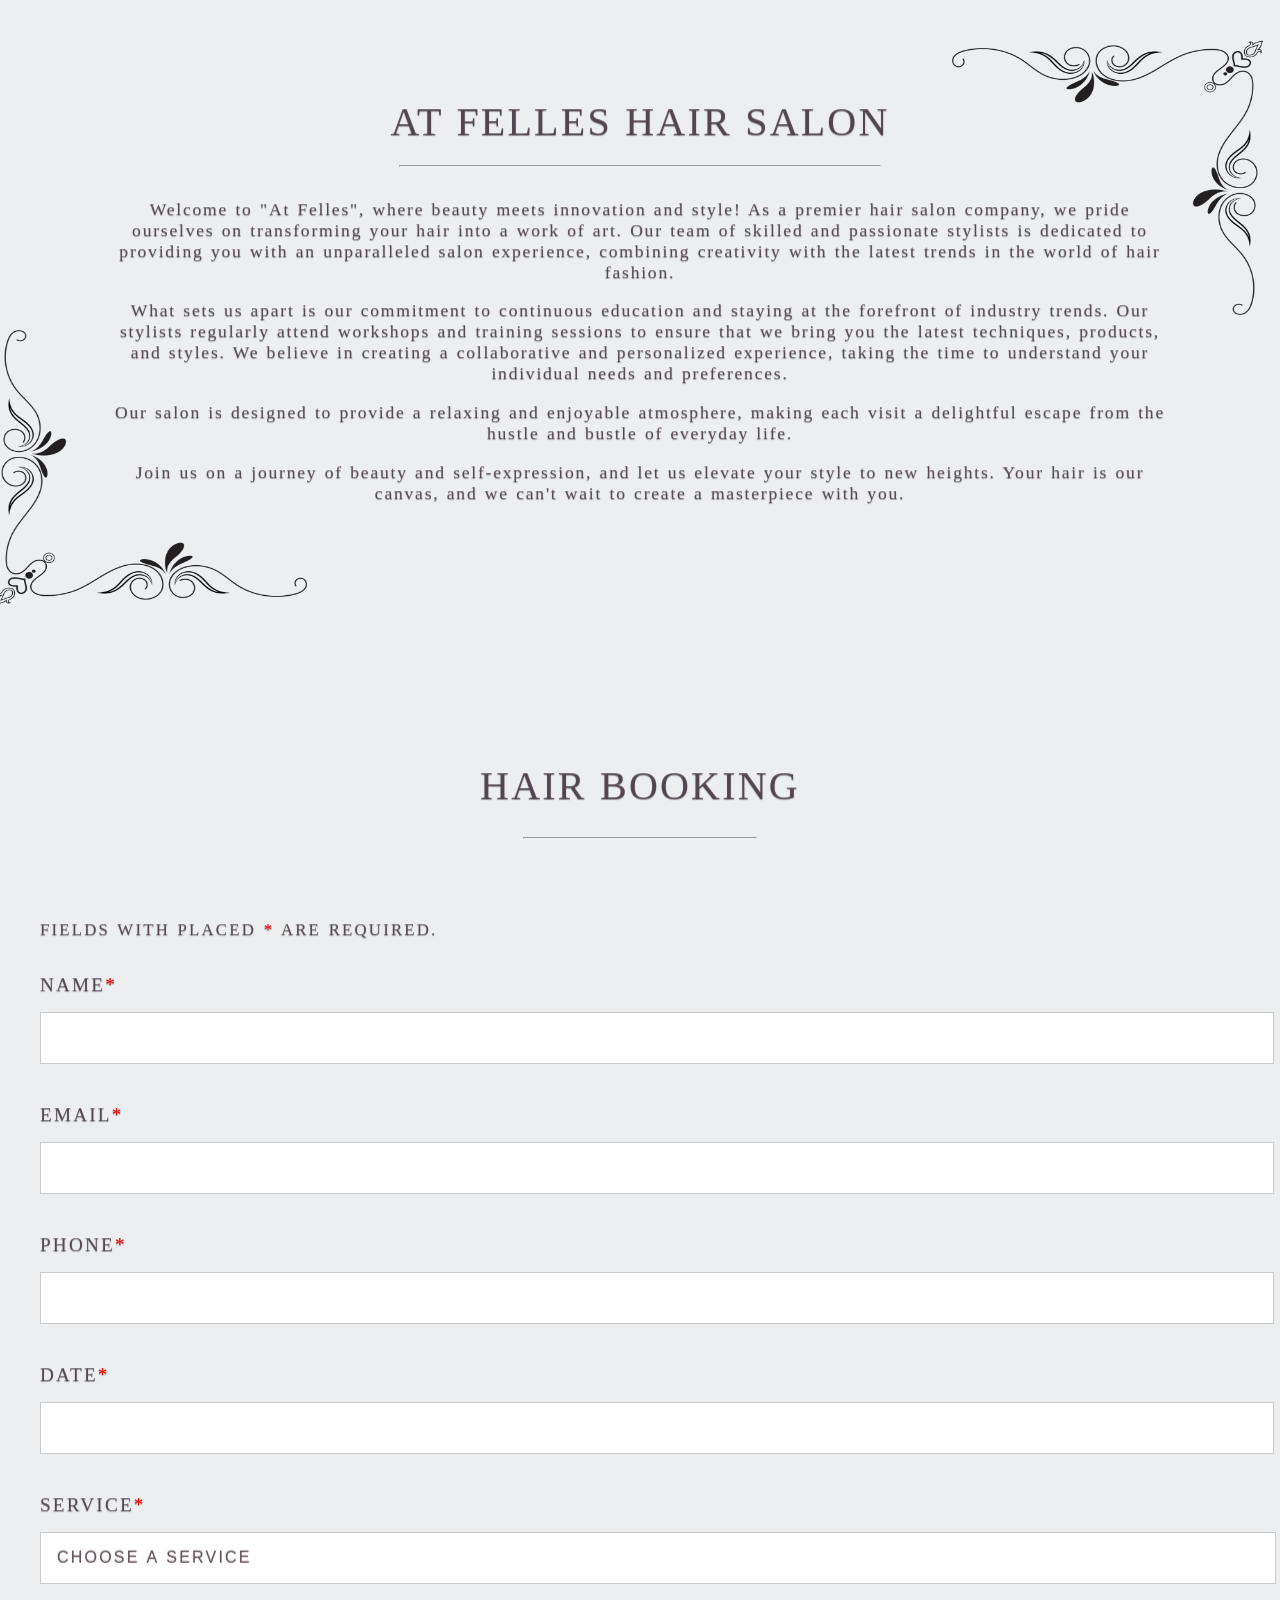
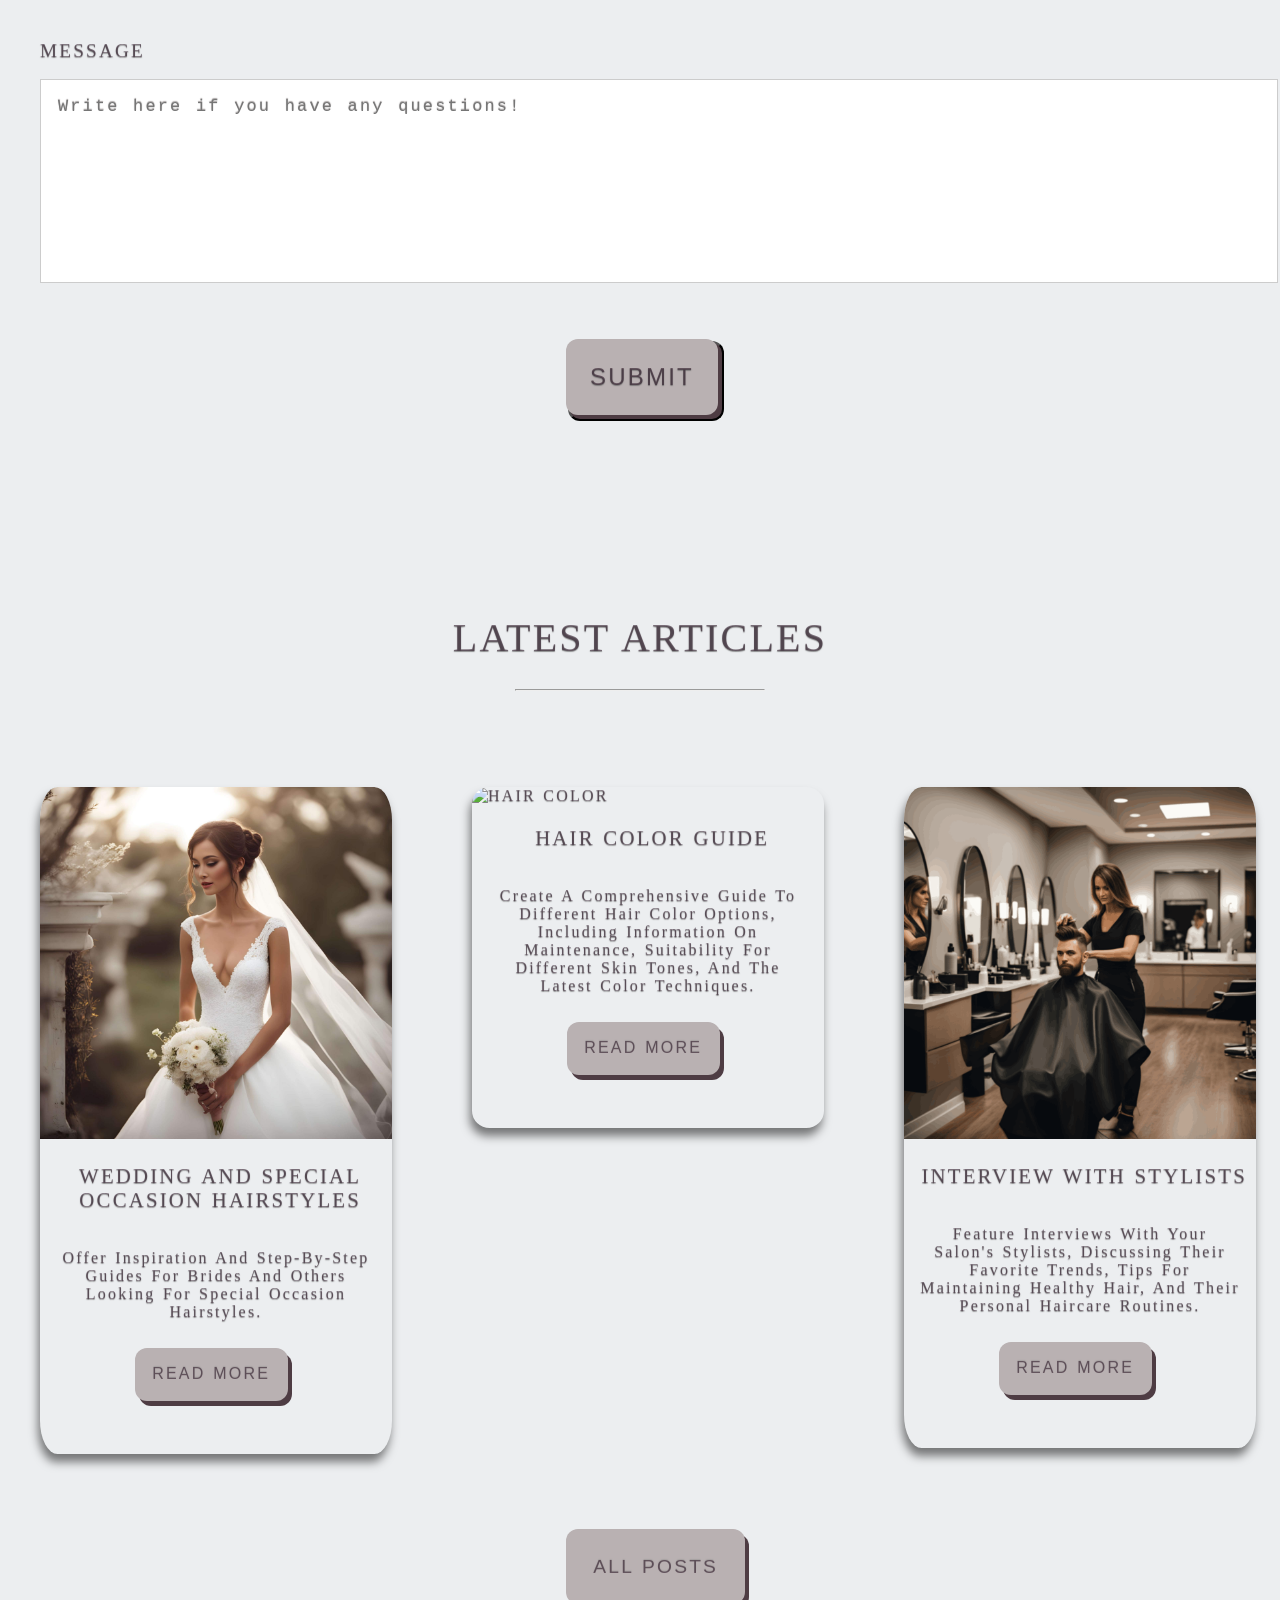
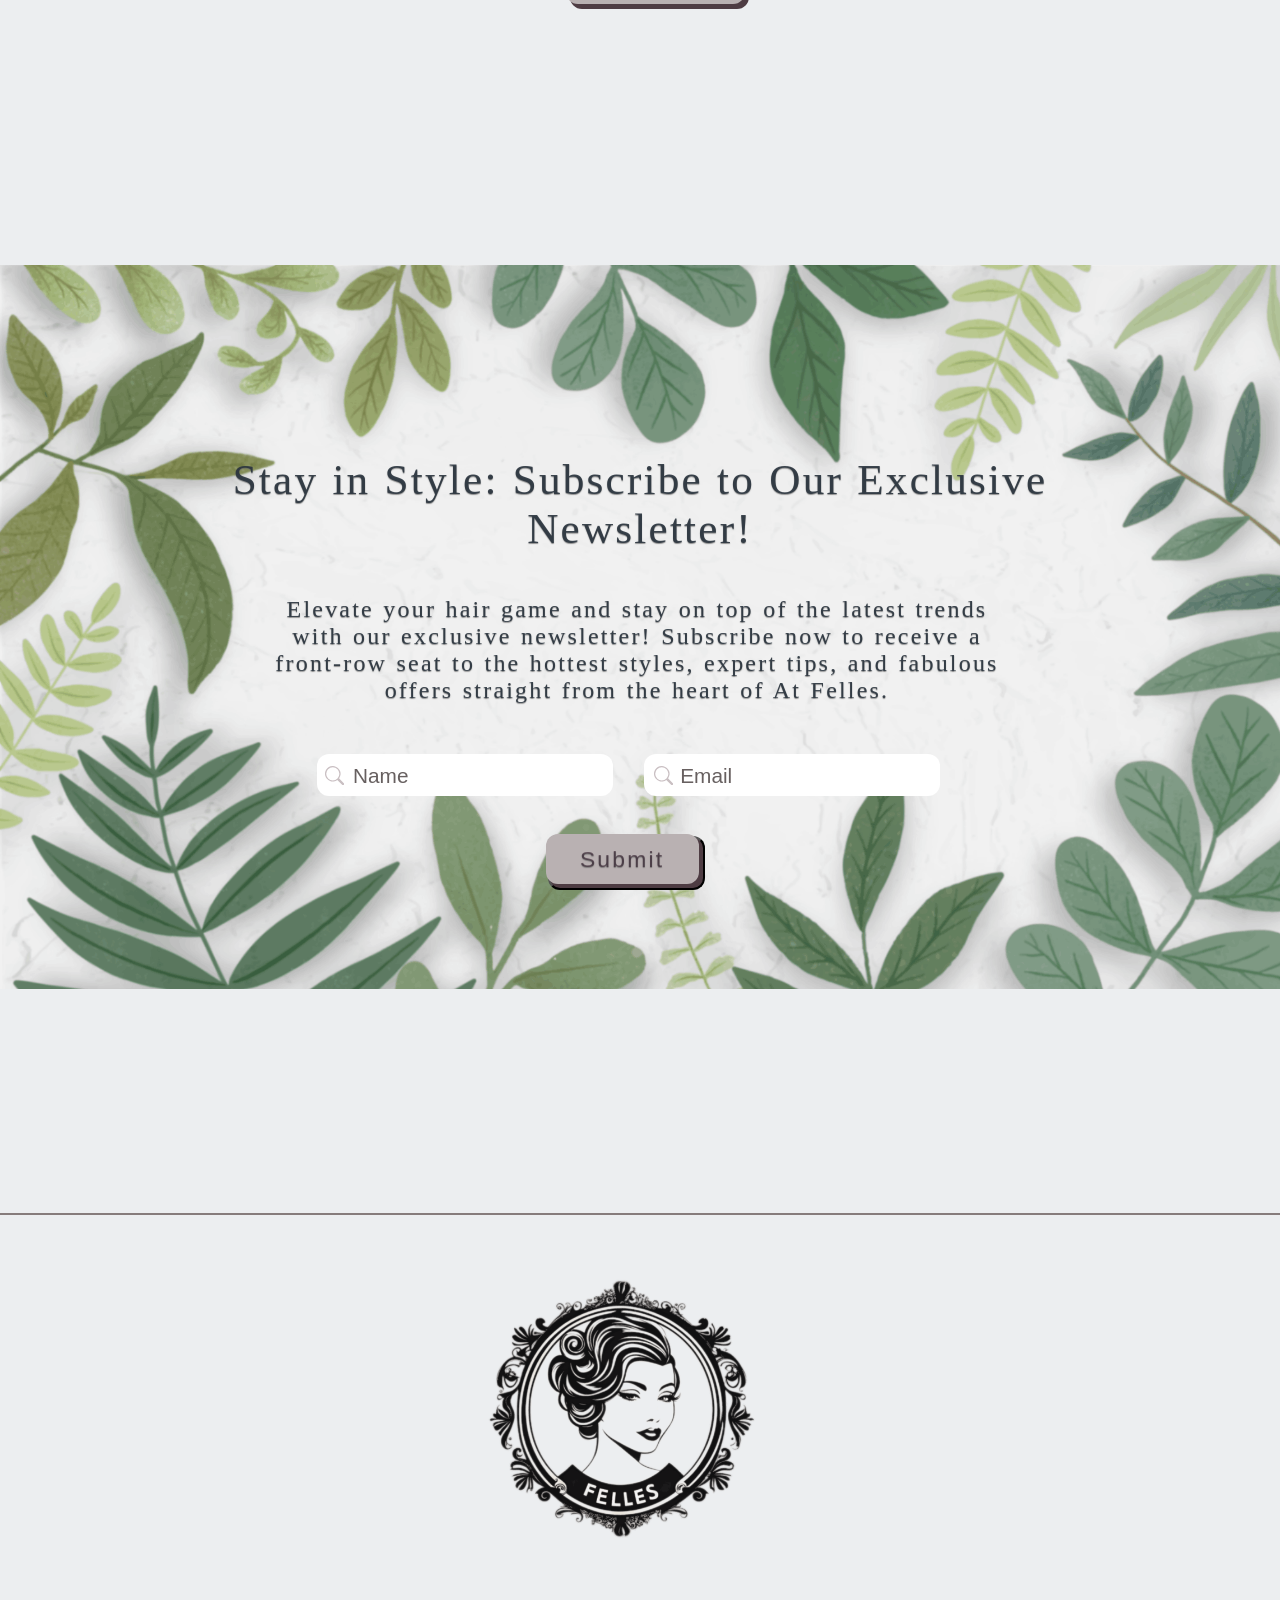
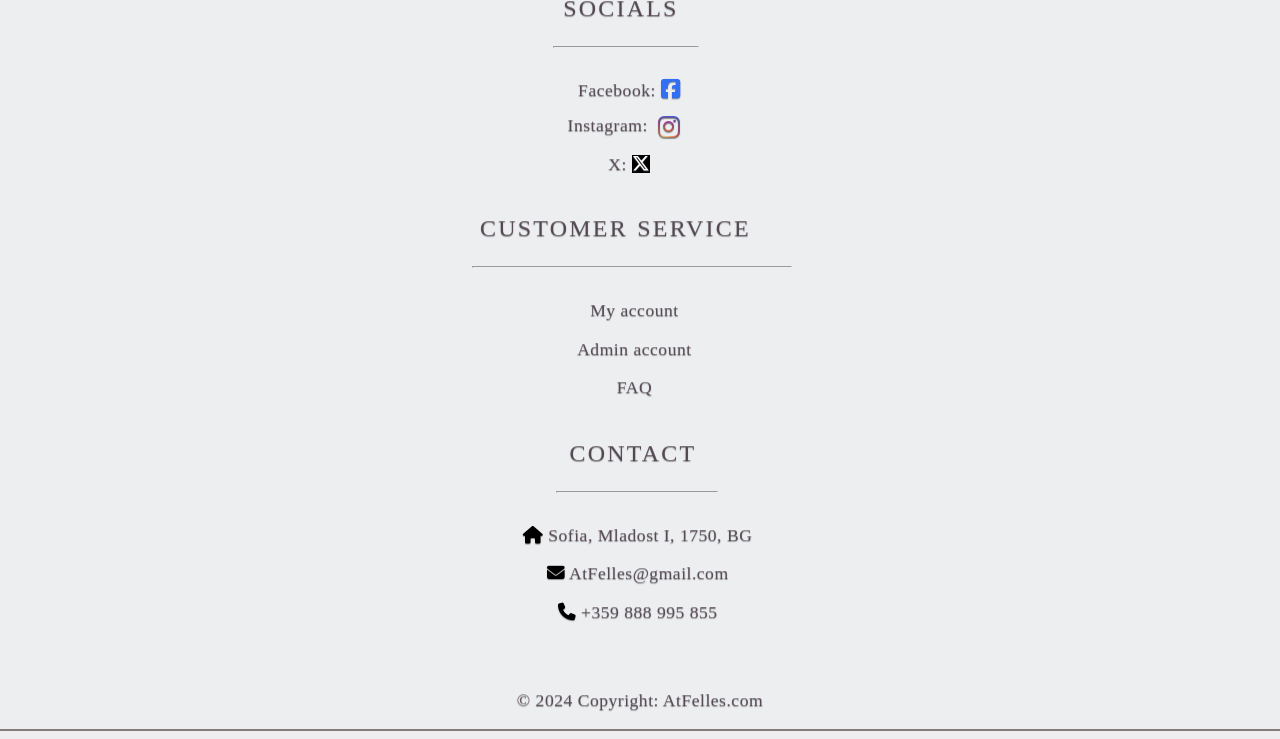
==== commit bdb4267a: "compressed pictures, changed box-shadow to recent-post pictures and started replacing button with di" ====
--- a/index.html
+++ b/index.html
@@ -138,10 +138,16 @@
                     <label for="service">Service</label>
                     <br>
                     <button class="open-booking-service">Choose a service</button>
-                    <ul class="service-list hidden">
-                        <li>Color</li>
-                        <li>Haircut</li>
-                        <li>Extensions</li>
+                    <ul class="service-list">
+                        <li>
+                            <button>Color</button>
+                        </li>
+                        <li>
+                            <button>Haircut</button>
+                        </li>
+                        <li>
+                            <button>Extensions</button>
+                        </li>
                     </ul>
                 </div>
                 <div class="message-Booking">
@@ -160,15 +166,15 @@
             <hr>
             <article class="posts-wrap">
                 <div class="post-1">
-                    <img src="/pictures_document/bride.png" alt="bride hair">
+                    <img src="/pictures_document/bride.jpg" alt="bride hair">
                     <h3>Wedding and Special Occasion Hairstyles</h3>
                     <p> 
                         Offer inspiration and step-by-step guides for brides 
                         and others looking for special occasion hairstyles.
                     </p>
-                    <button>
+                    <div class="read-container">
                         <a href="">Read more</a>
-                    </button>
+                    </div>
                 </div>
                 <div class="post-2">
                     <img src="/pictures_document/hair-color.png" alt="hair color">
@@ -178,26 +184,26 @@
                         including information on maintenance, suitability for different skin tones, 
                         and the latest color techniques.
                     </p>
-                    <button>
+                    <div class="read-container">
                         <a href="">Read more</a>
-                    </button>
+                    </div>
                 </div>
                 <div class="post-3">
-                    <img src="/pictures_document/stylist.png" alt="stylist">
+                   <img src="/pictures_document/stylist.png" alt="stylist">
                     <h3>Interview with Stylists</h3>
                     <p>
                         Feature interviews with your salon's stylists, 
                         discussing their favorite trends, tips for maintaining healthy hair, 
                         and their personal haircare routines.
                     </p>
-                    <button>
+                    <div class="read-container">
                         <a href="">Read more</a>
-                    </button>
+                    </div>
                 </div>
             </article>
-            <button class="all-posts">
+            <div class="all-posts">
                 <a href="">All Posts</a>
-            </button>
+            </div>
         </section>
         <section class="newsletter">
             <h2>Stay in Style: Subscribe to Our Exclusive Newsletter!</h2>
@@ -222,7 +228,7 @@
             <hr class="start-section">
             <section class="footer-section">
                 <div class="logo">
-                    <img src="pictures_document/logo-without background.png" alt="">
+                    <img src="pictures_document/logo-without-background.png" alt="">
                 </div>
                 <div class="socials">
                     <h3>Socials</h3>
--- a/style.css
+++ b/style.css
@@ -22,6 +22,7 @@
     margin: 0;
     padding: 0;
     font-family: 'BookmanOldStyle', serif;
+    cursor:default;
 }
 
 body {
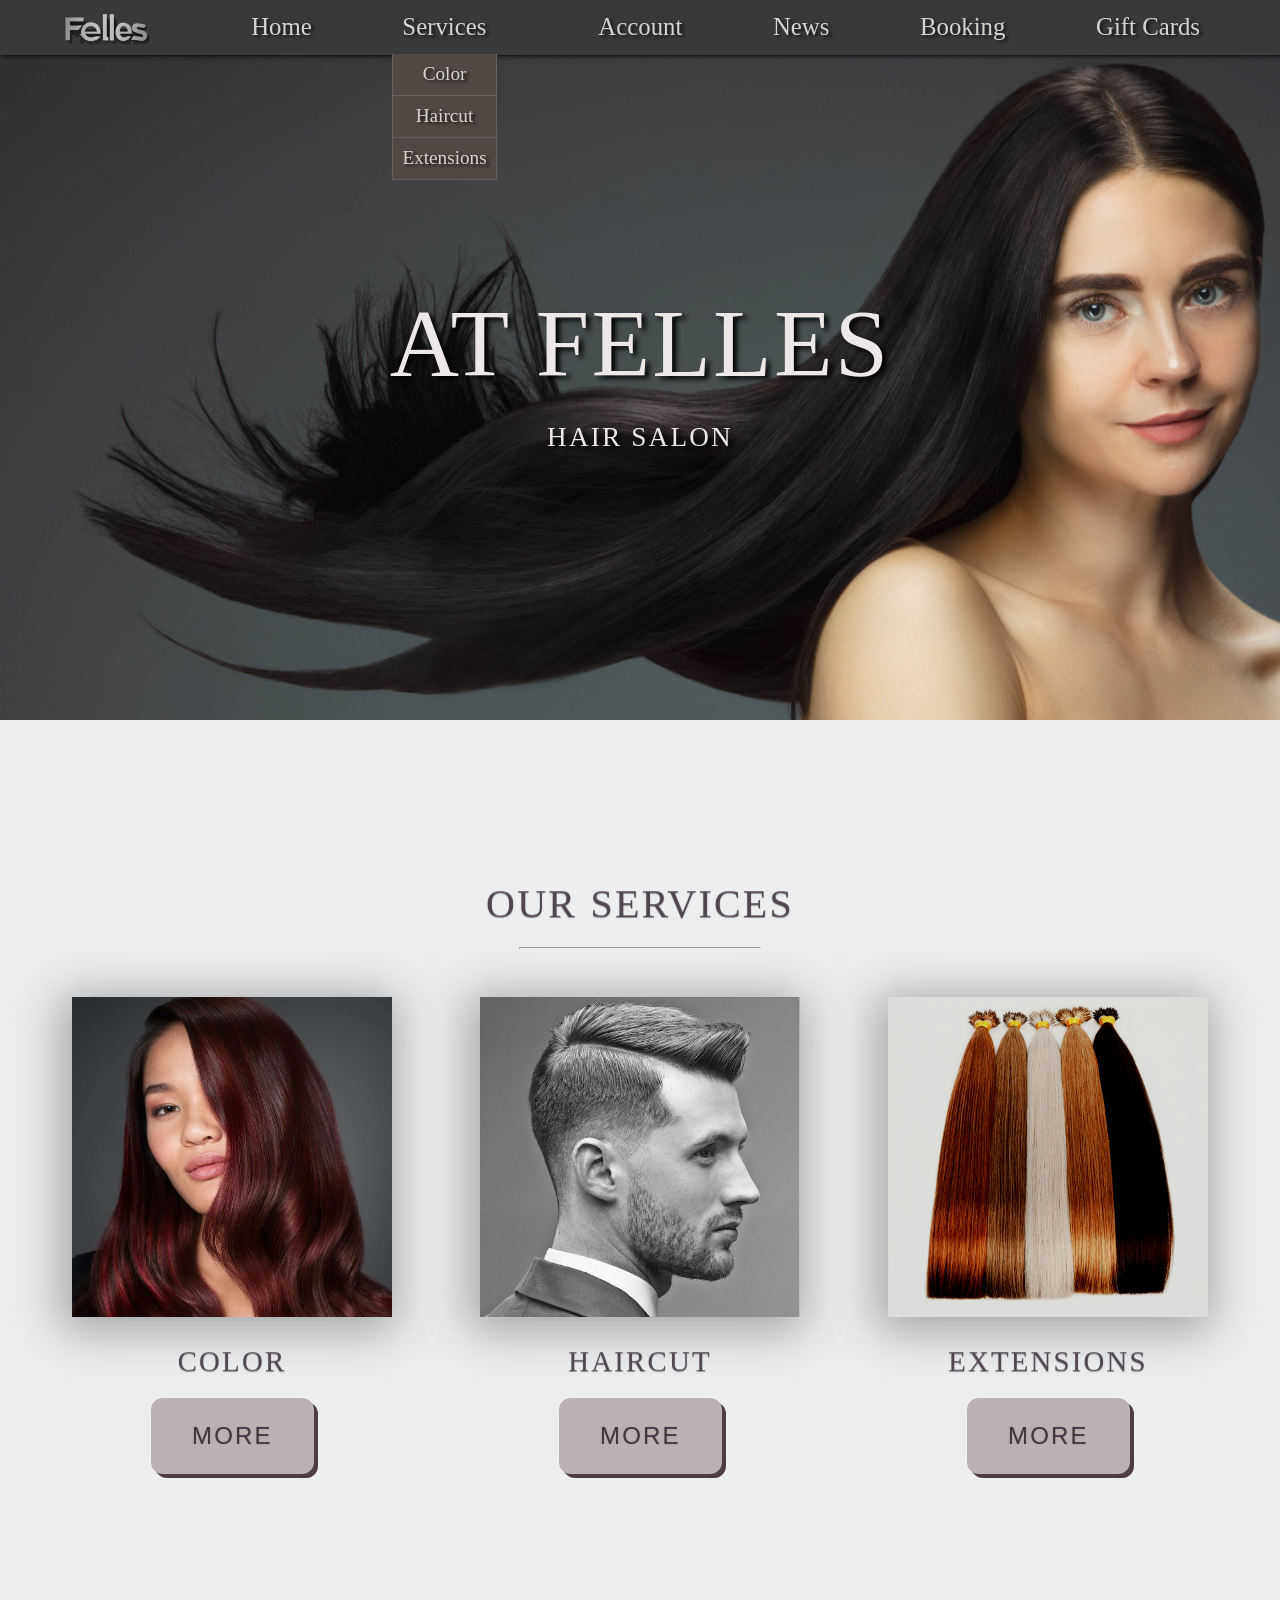
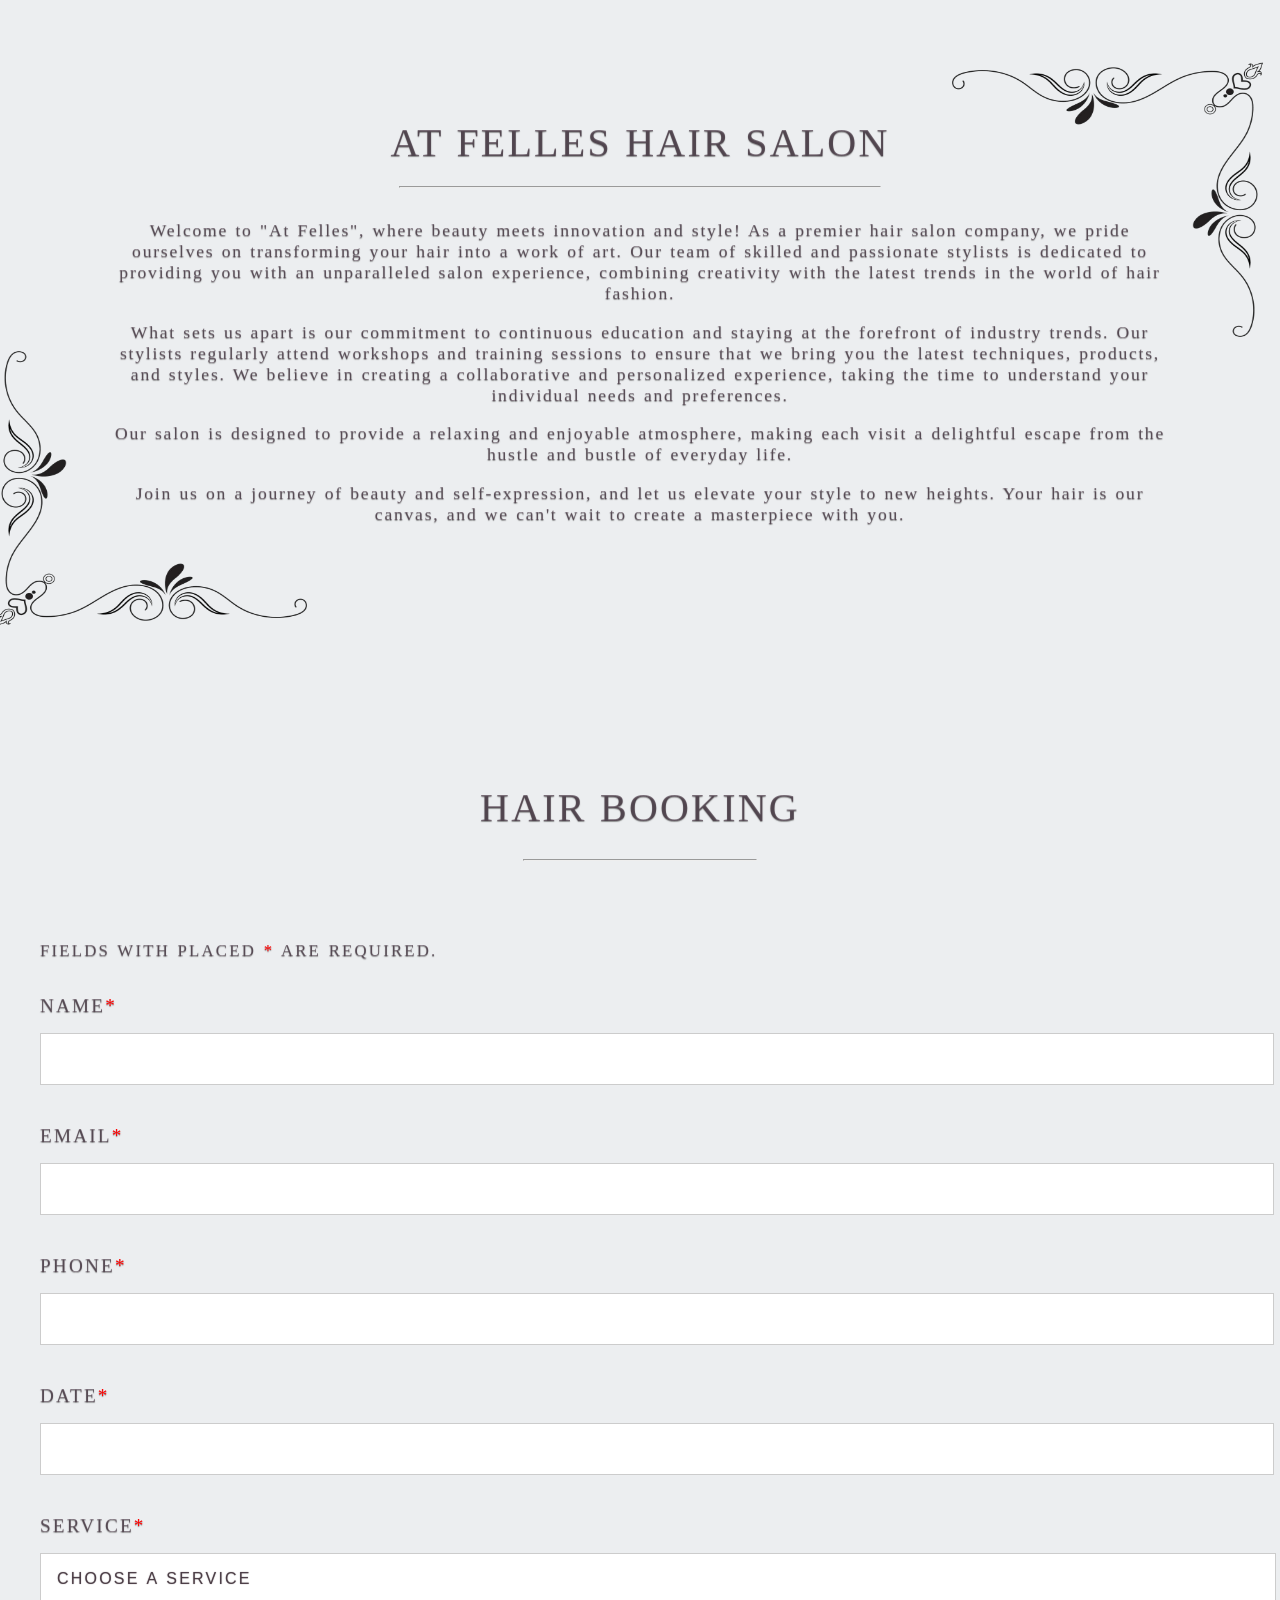
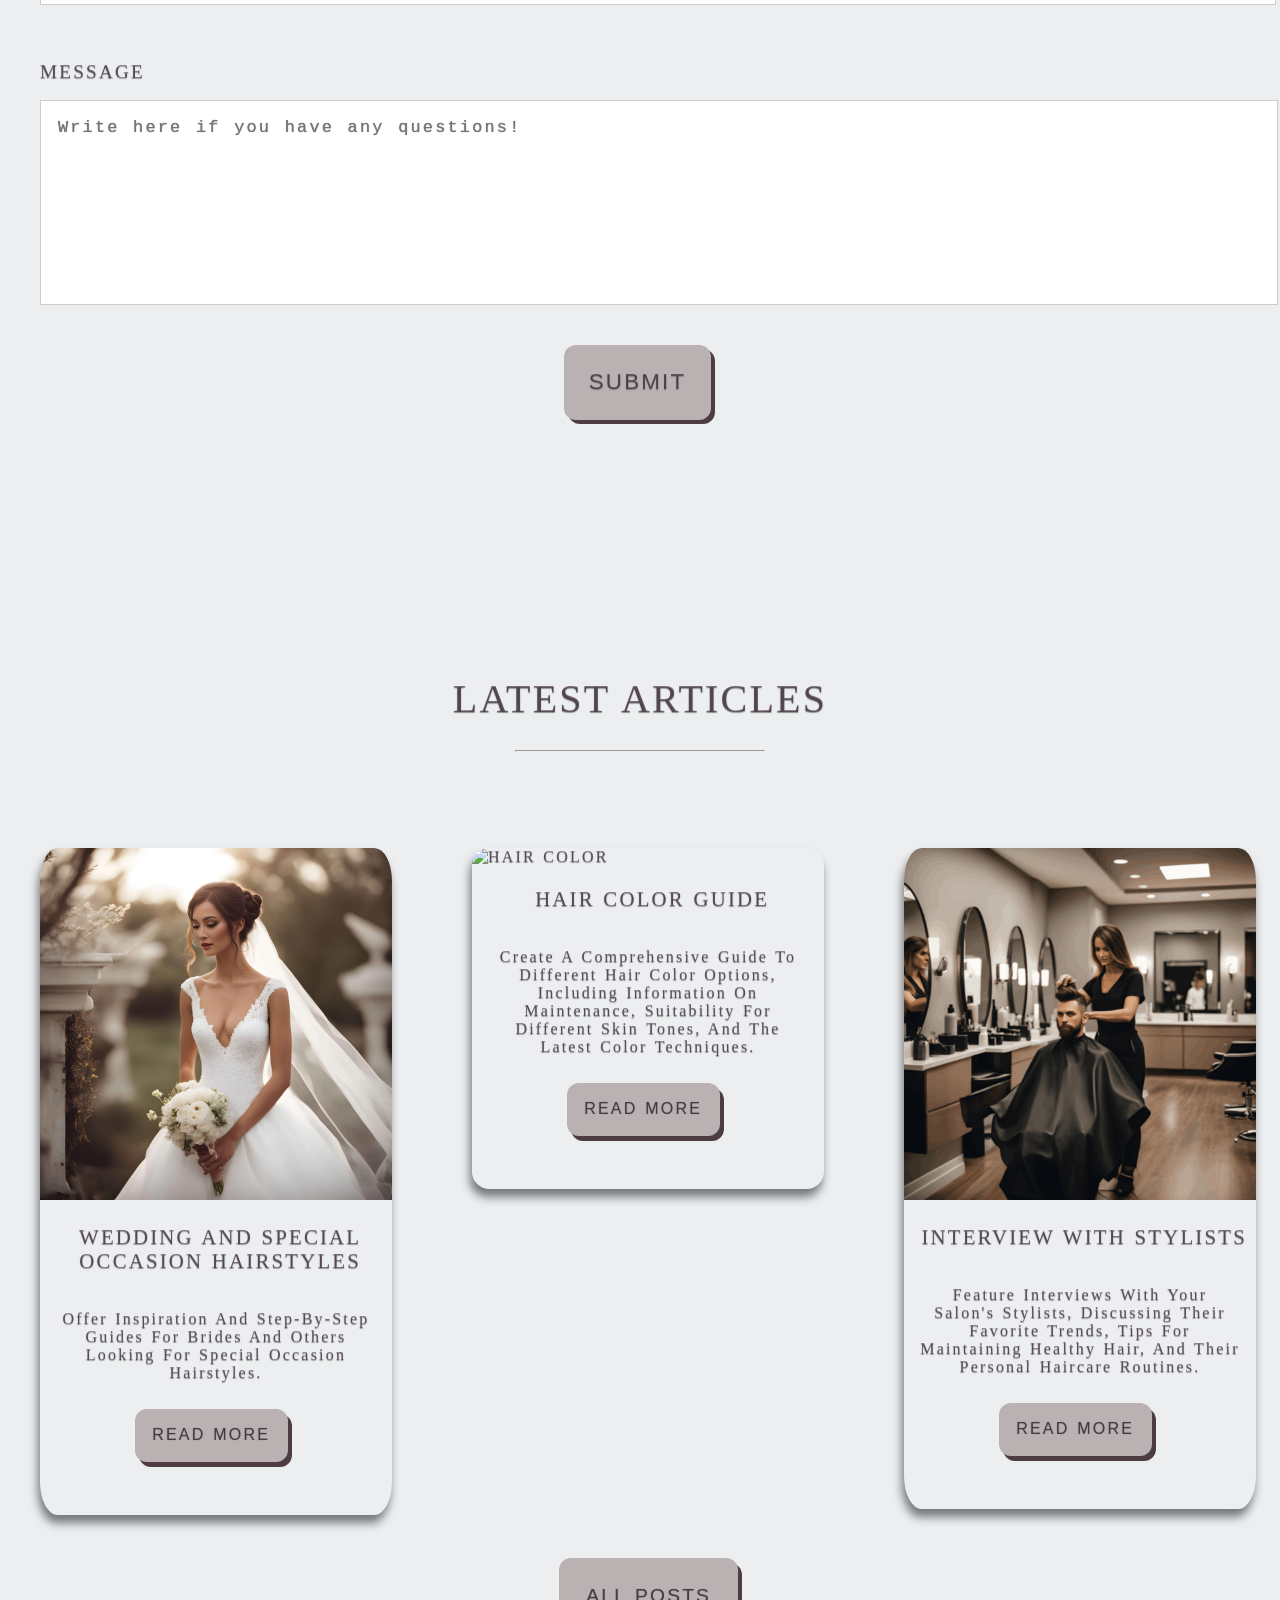
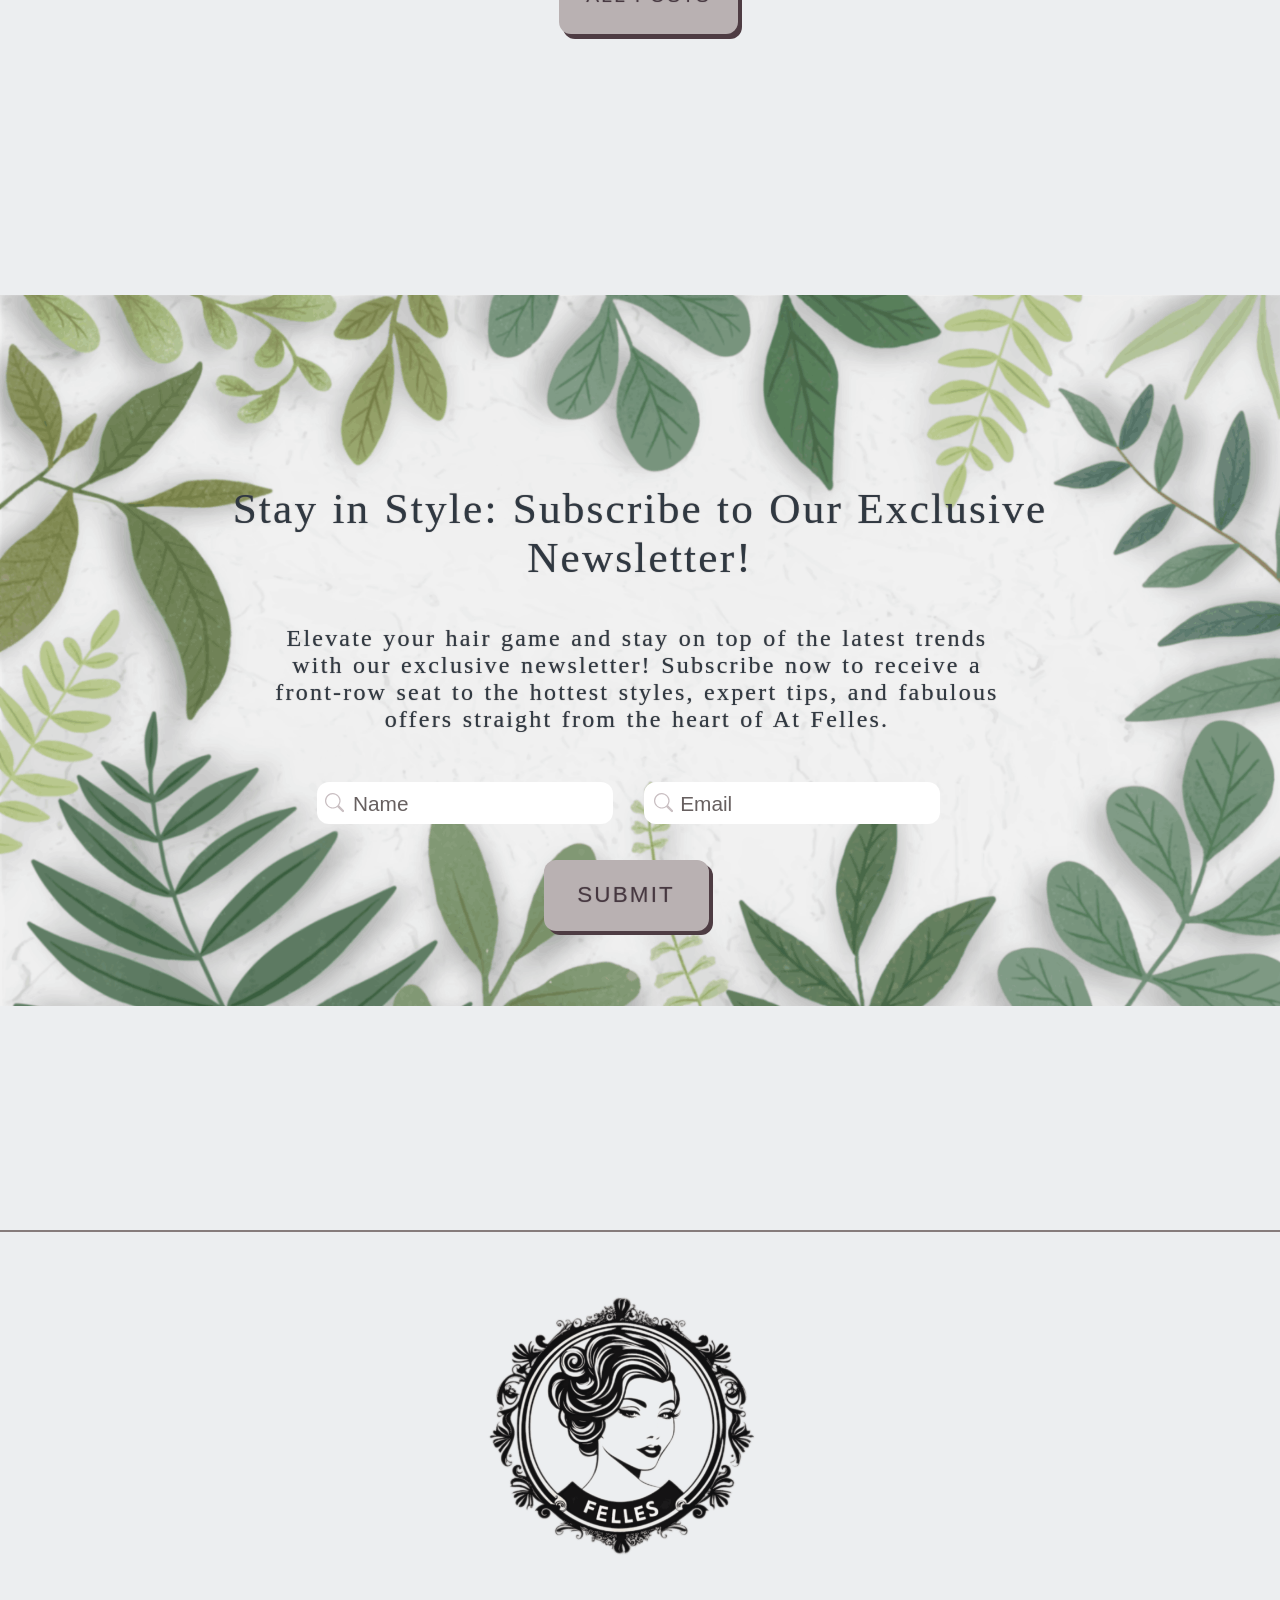
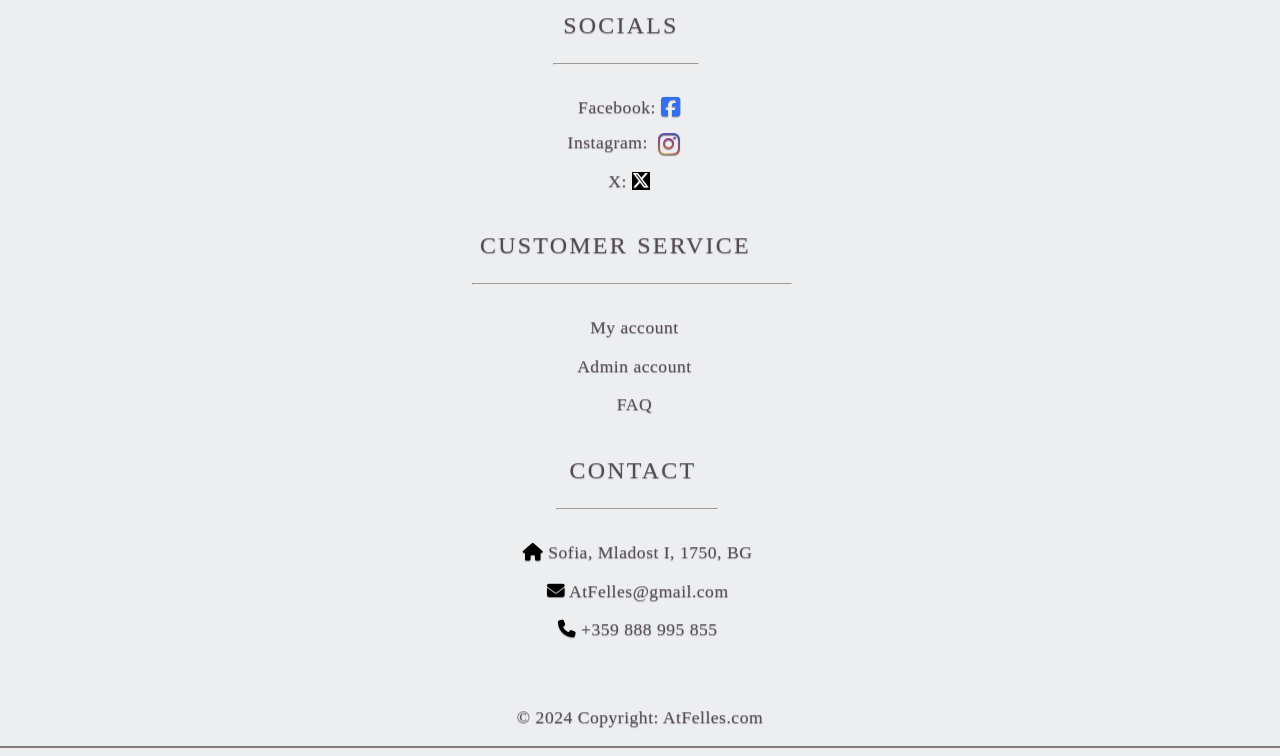
==== commit e1416bef: "started navigation service dropdown menu" ====
--- a/index.html
+++ b/index.html
@@ -18,8 +18,13 @@
                     <li>
                         <a href="">Home</a>
                     </li>
-                    <li>
-                        <a href="">Services</a>
+                    <li class="nav-services">
+                        <span>Services</span>
+                        <ul class="services-selector">
+                            <li>Color</li>
+                            <li>Haircut</li>
+                            <li>Extensions</li>
+                        </ul>
                     </li>
                     <li>
                         <a href="">Account</a>
@@ -50,23 +55,23 @@
                     <div class="color">
                         <img src="pictures_document/color.png" alt="hair-color">
                         <h2>Color</h2>
-                        <button class="service-button">
+                        <div class="service-button">
                             <a href="">More</a>
-                        </button>
+                        </div>
                     </div>
                     <div class="haircut">
                         <img src="pictures_document/haircut.png" alt="haircut">
                         <h2>Haircut</h2>
-                        <button class="service-button">
+                        <div class="service-button">
                             <a href="">More</a>
-                        </button>
+                        </div>
                     </div>
                     <div class="extensions">
                         <img src="pictures_document/extensions.png" alt="extensions">
                         <h2>Extensions</h2>
-                        <button class="service-button">
+                        <div class="service-button">
                             <a href="">More</a>
-                        </button>
+                        </div>
                     </div>
                 </div>
         </section>
@@ -155,9 +160,9 @@
                     <br>
                     <textarea name="message" id="message" placeholder="Write here if you have any questions!"></textarea>
                 </div>
-                <button class="submit">
+                <div class="booking-submit">
                     <a href="">Submit</a>
-                </button>
+                </div>
                 <br>
             </div>
         </section>
@@ -219,9 +224,9 @@
                     <svg xmlns="http://www.w3.org/2000/svg" class="search_icon_2" viewBox="0 0 16 16"><path d="M11.742 10.344a6.5 6.5 0 1 0-1.397 1.398h-.001c.03.04.062.078.098.115l3.85 3.85a1 1 0 0 0 1.415-1.414l-3.85-3.85a1.007 1.007 0 0 0-.115-.1zM12 6.5a5.5 5.5 0 1 1-11 0 5.5 5.5 0 0 1 11 0z"></path></svg>
                     <input class="input" type="text" placeholder="Email">
                 </div>
-                <button class="button">
+                <div class="submit-newspaper">
                     <a href="">Submit</a>
-                </button>
+                </div>
             </div>
         </section>
         <footer>
@@ -298,5 +303,6 @@
         <script src="/script/Date_Format.js"></script>
         <script src="/script/Clear_Placeholder.js"></script>
         <script src="/script/Toggle_Booking_Service.js"></script>
+        <script src="/script/Nav_Elements.js"></script>
     </body>
 </html>
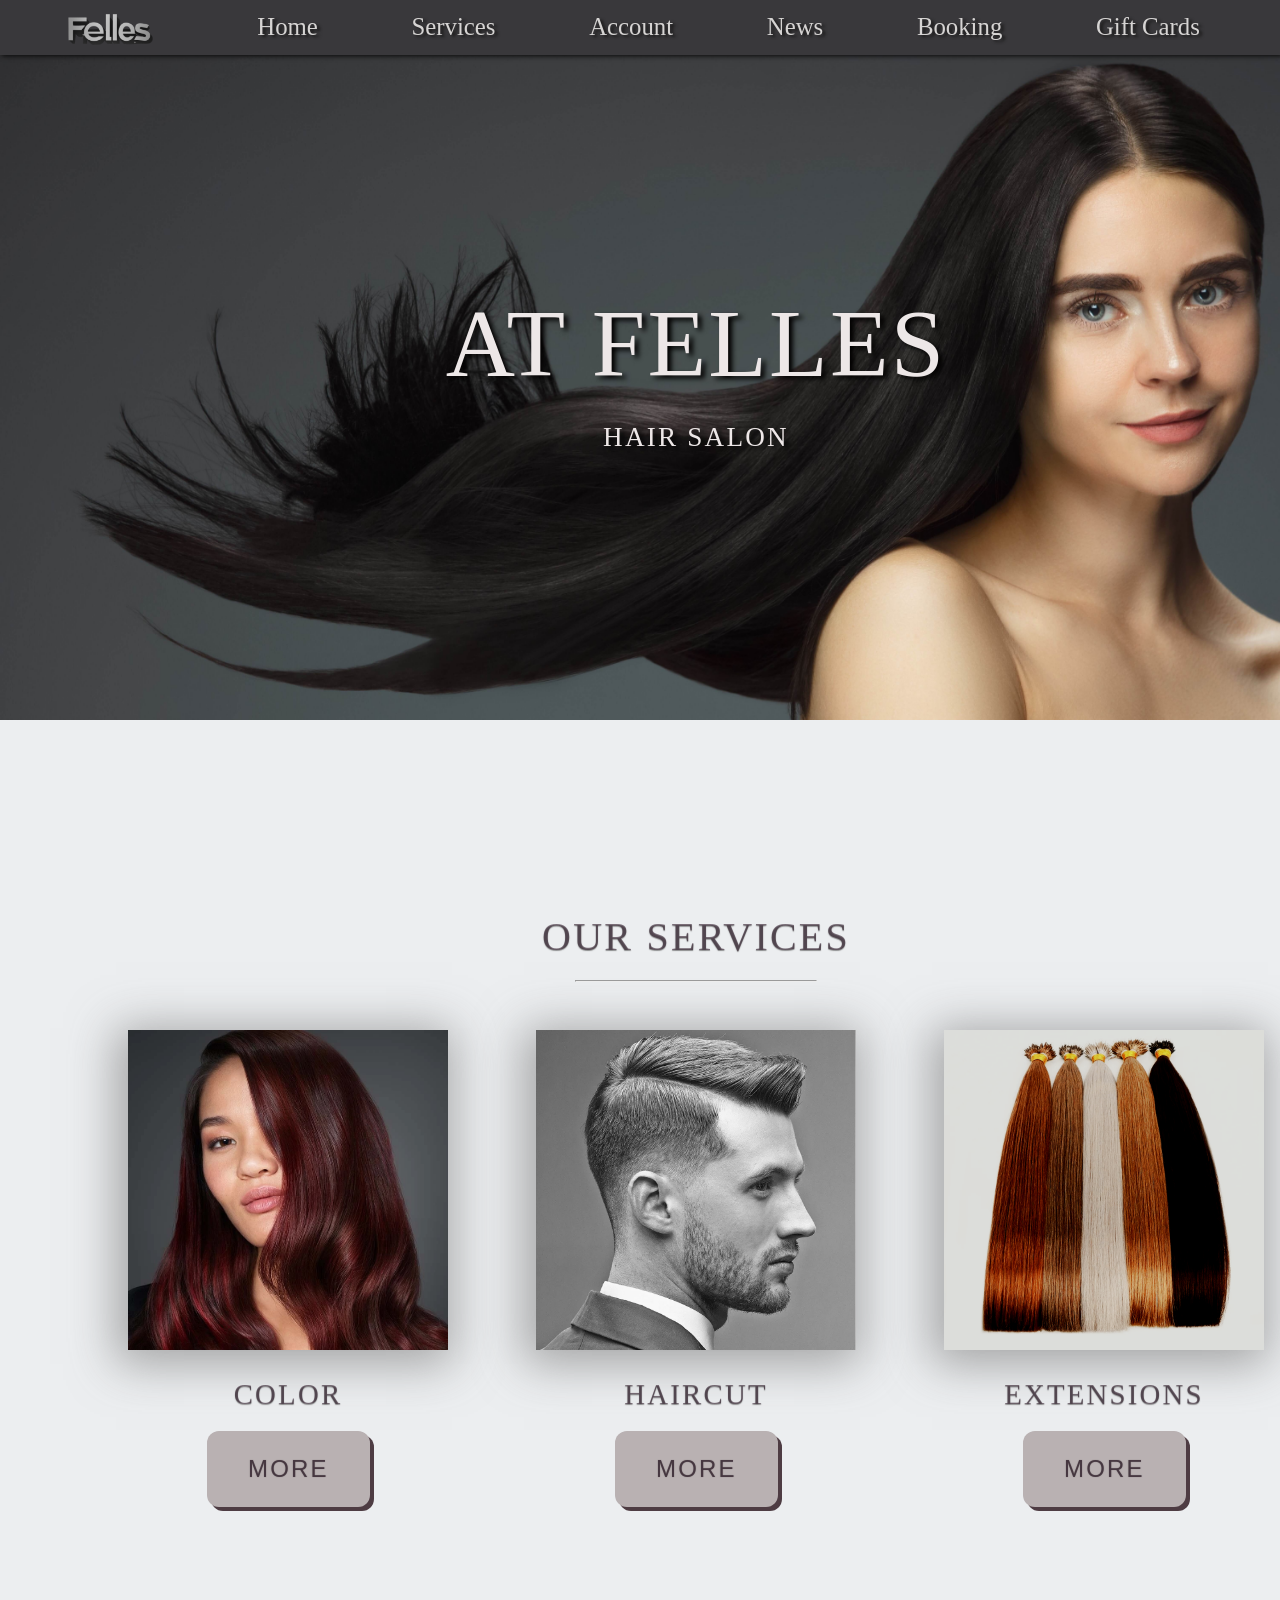
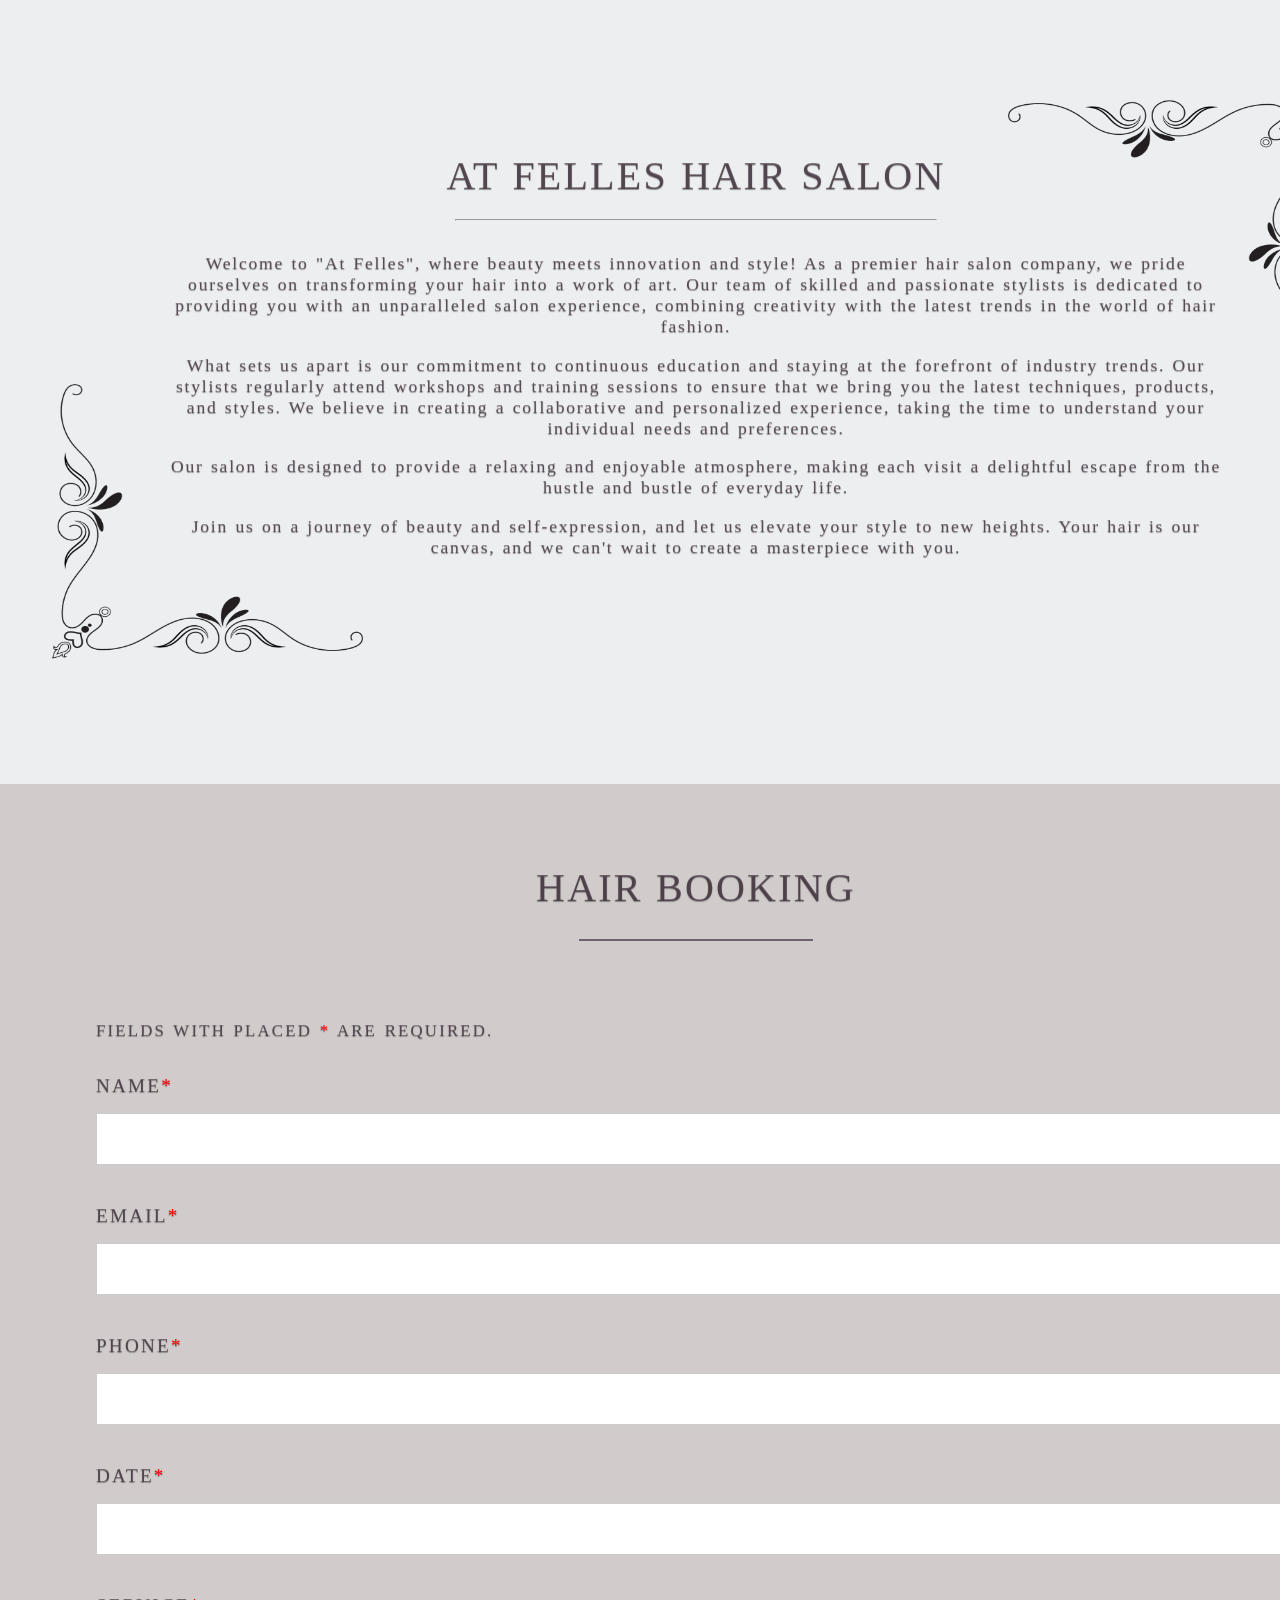
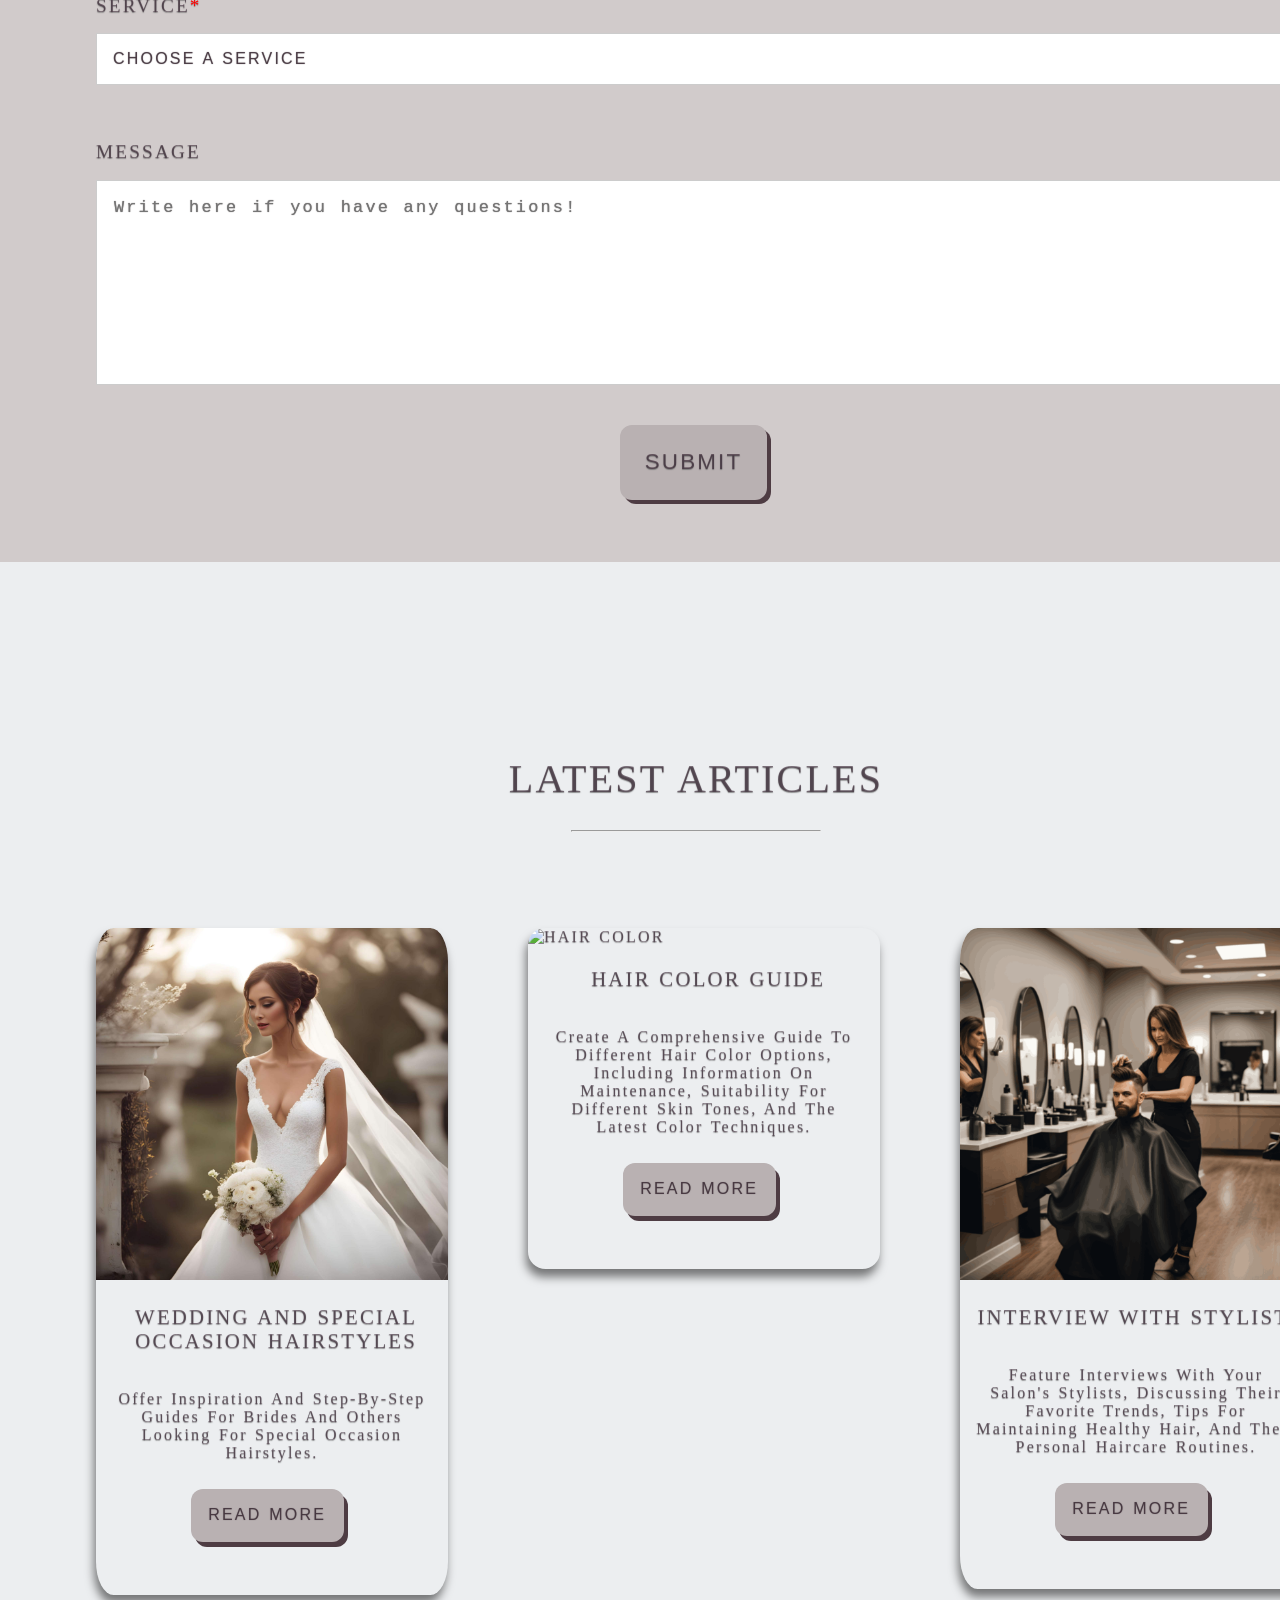
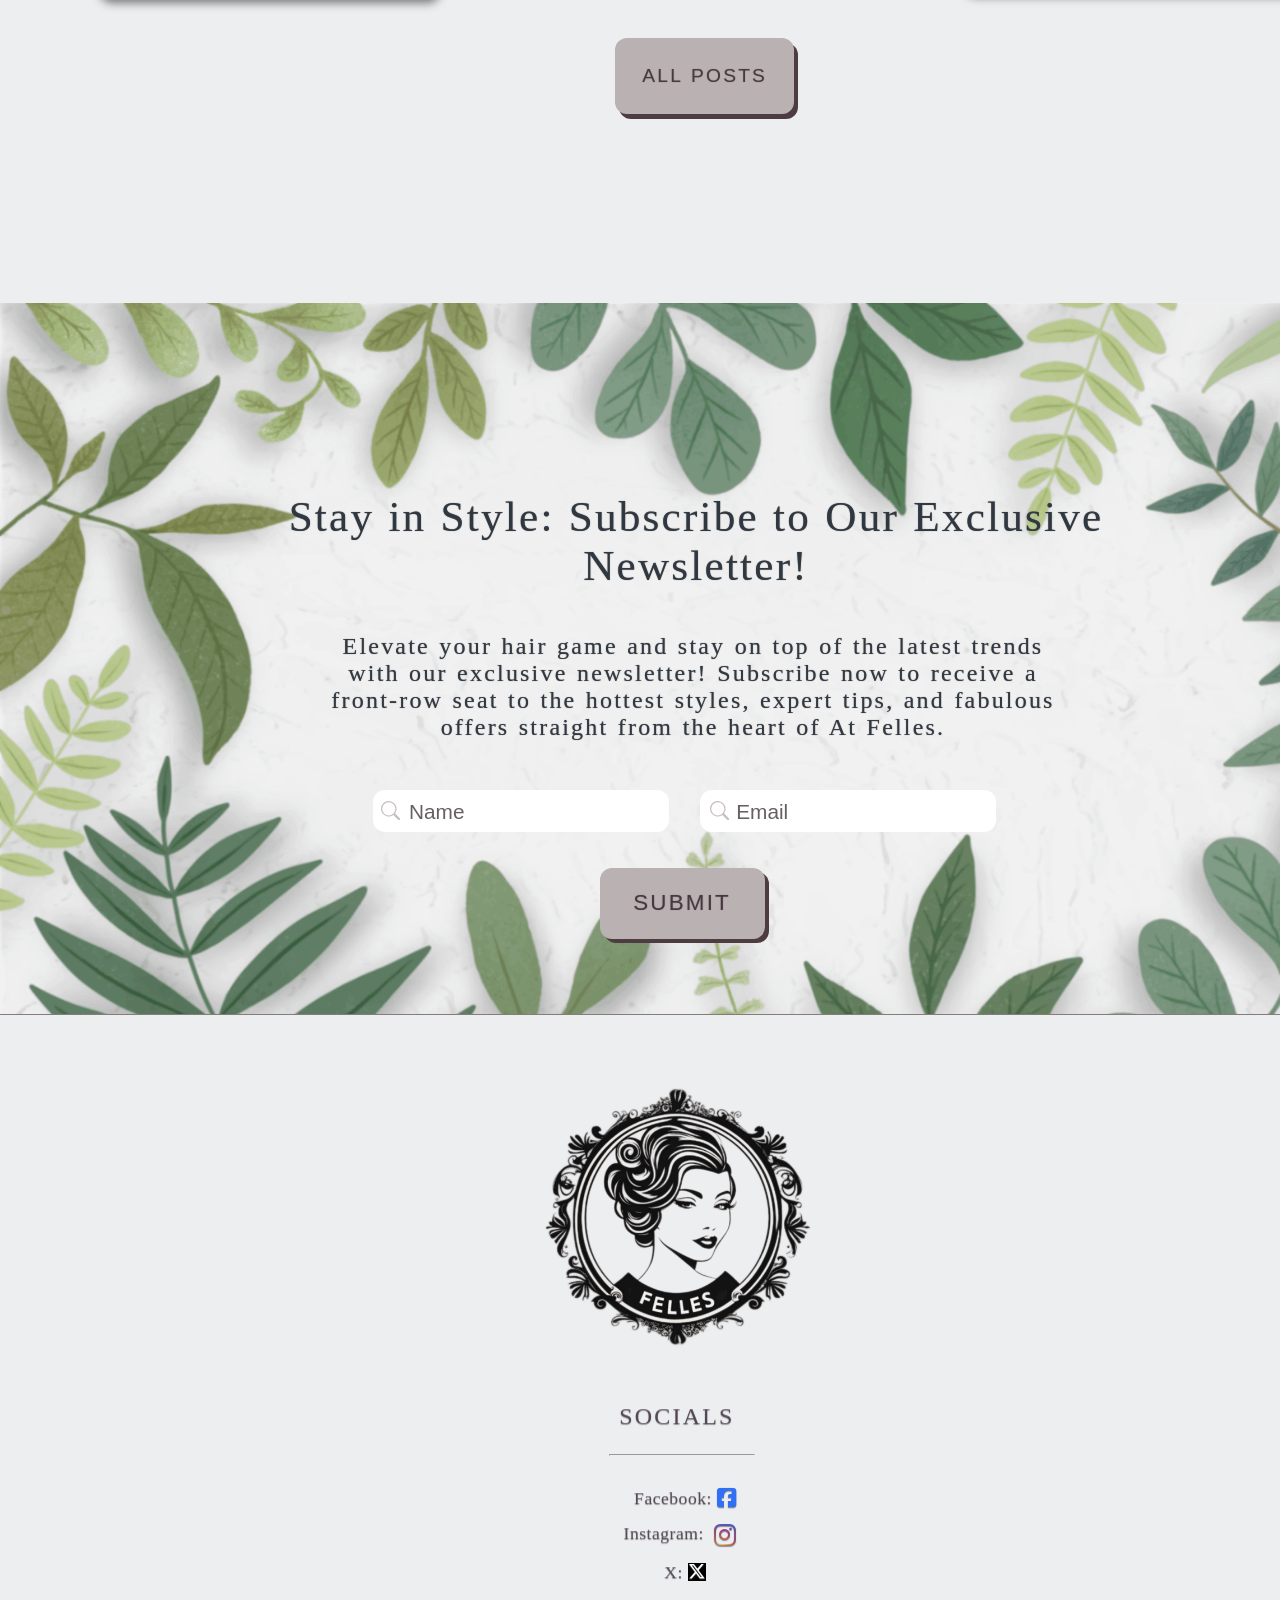
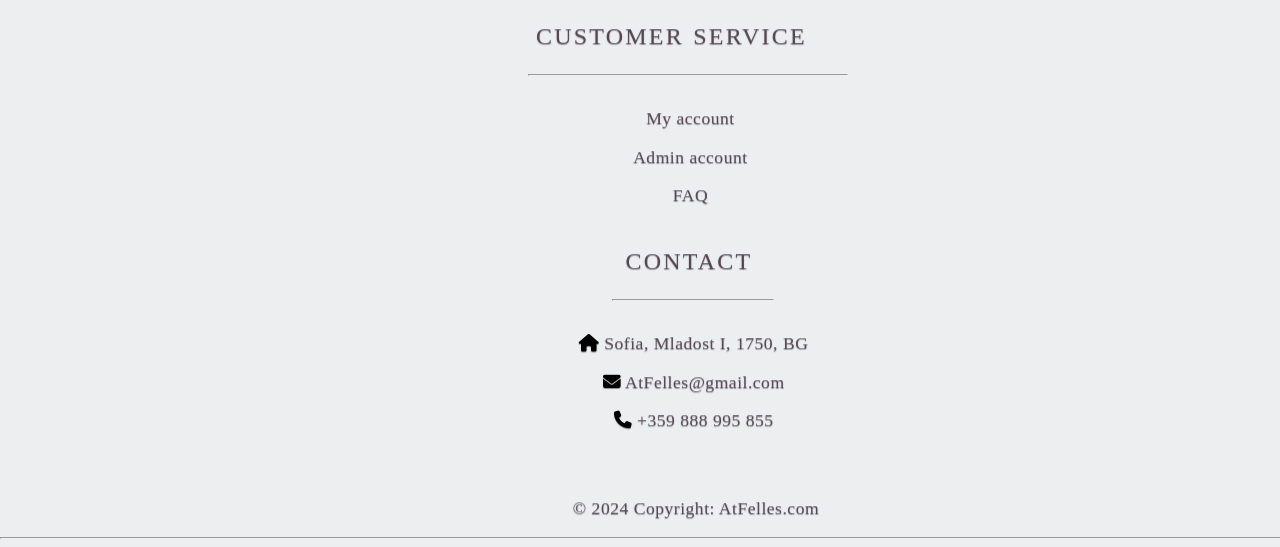
==== commit 68fb4384: "Improved the responsiveness of the webpage and added a background color to the booking section." ====
--- a/index.html
+++ b/index.html
@@ -20,11 +20,13 @@
                     </li>
                     <li class="nav-services">
                         <span>Services</span>
-                        <ul class="services-selector">
-                            <li>Color</li>
-                            <li>Haircut</li>
-                            <li>Extensions</li>
-                        </ul>
+                        <!--
+                            <ul class="services-selector">
+                                <li>Color</li>
+                                <li>Haircut</li>
+                                <li>Extensions</li>
+                            </ul>
+                        -->
                     </li>
                     <li>
                         <a href="">Account</a>
@@ -230,7 +232,6 @@
             </div>
         </section>
         <footer>
-            <hr class="start-section">
             <section class="footer-section">
                 <div class="logo">
                     <img src="pictures_document/logo-without-background.png" alt="">
--- a/style.css
+++ b/style.css
@@ -23,6 +23,7 @@
     padding: 0;
     font-family: 'BookmanOldStyle', serif;
     cursor:default;
+    display: grid;
 }
 
 body {
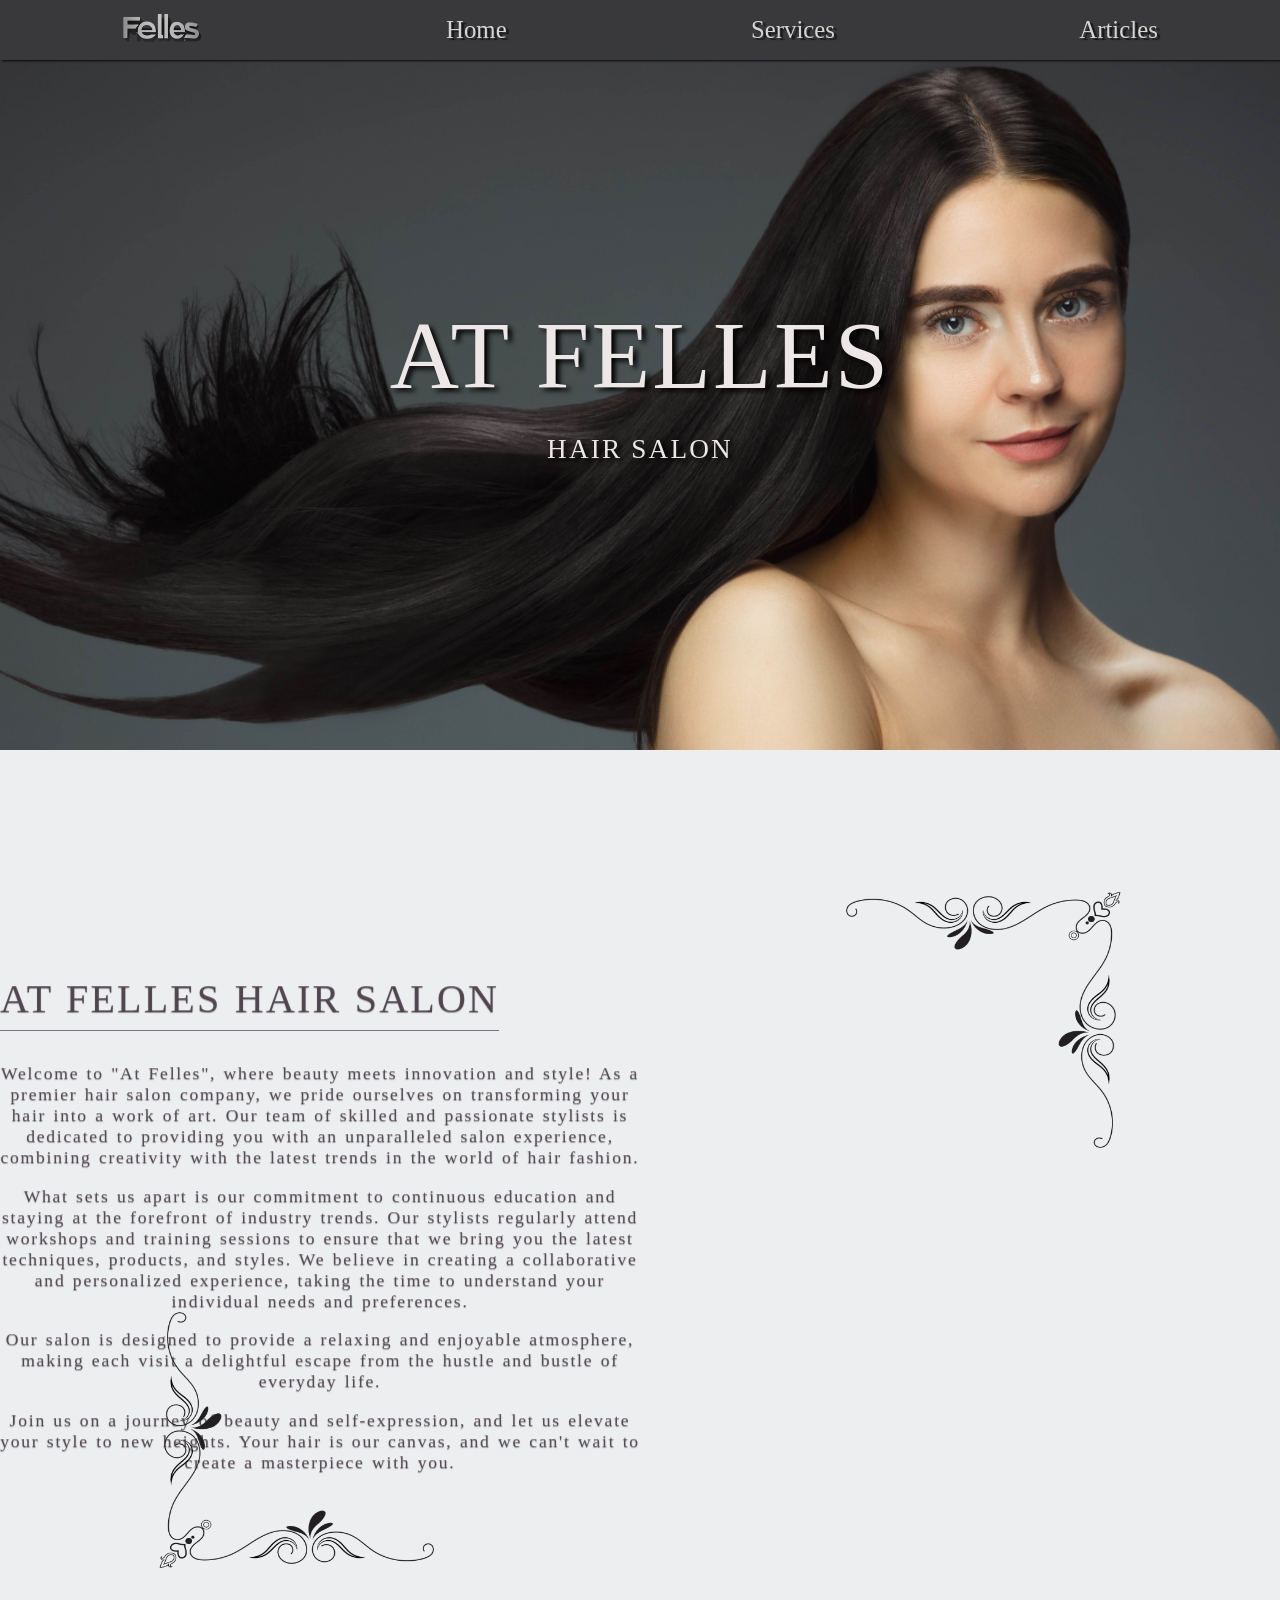
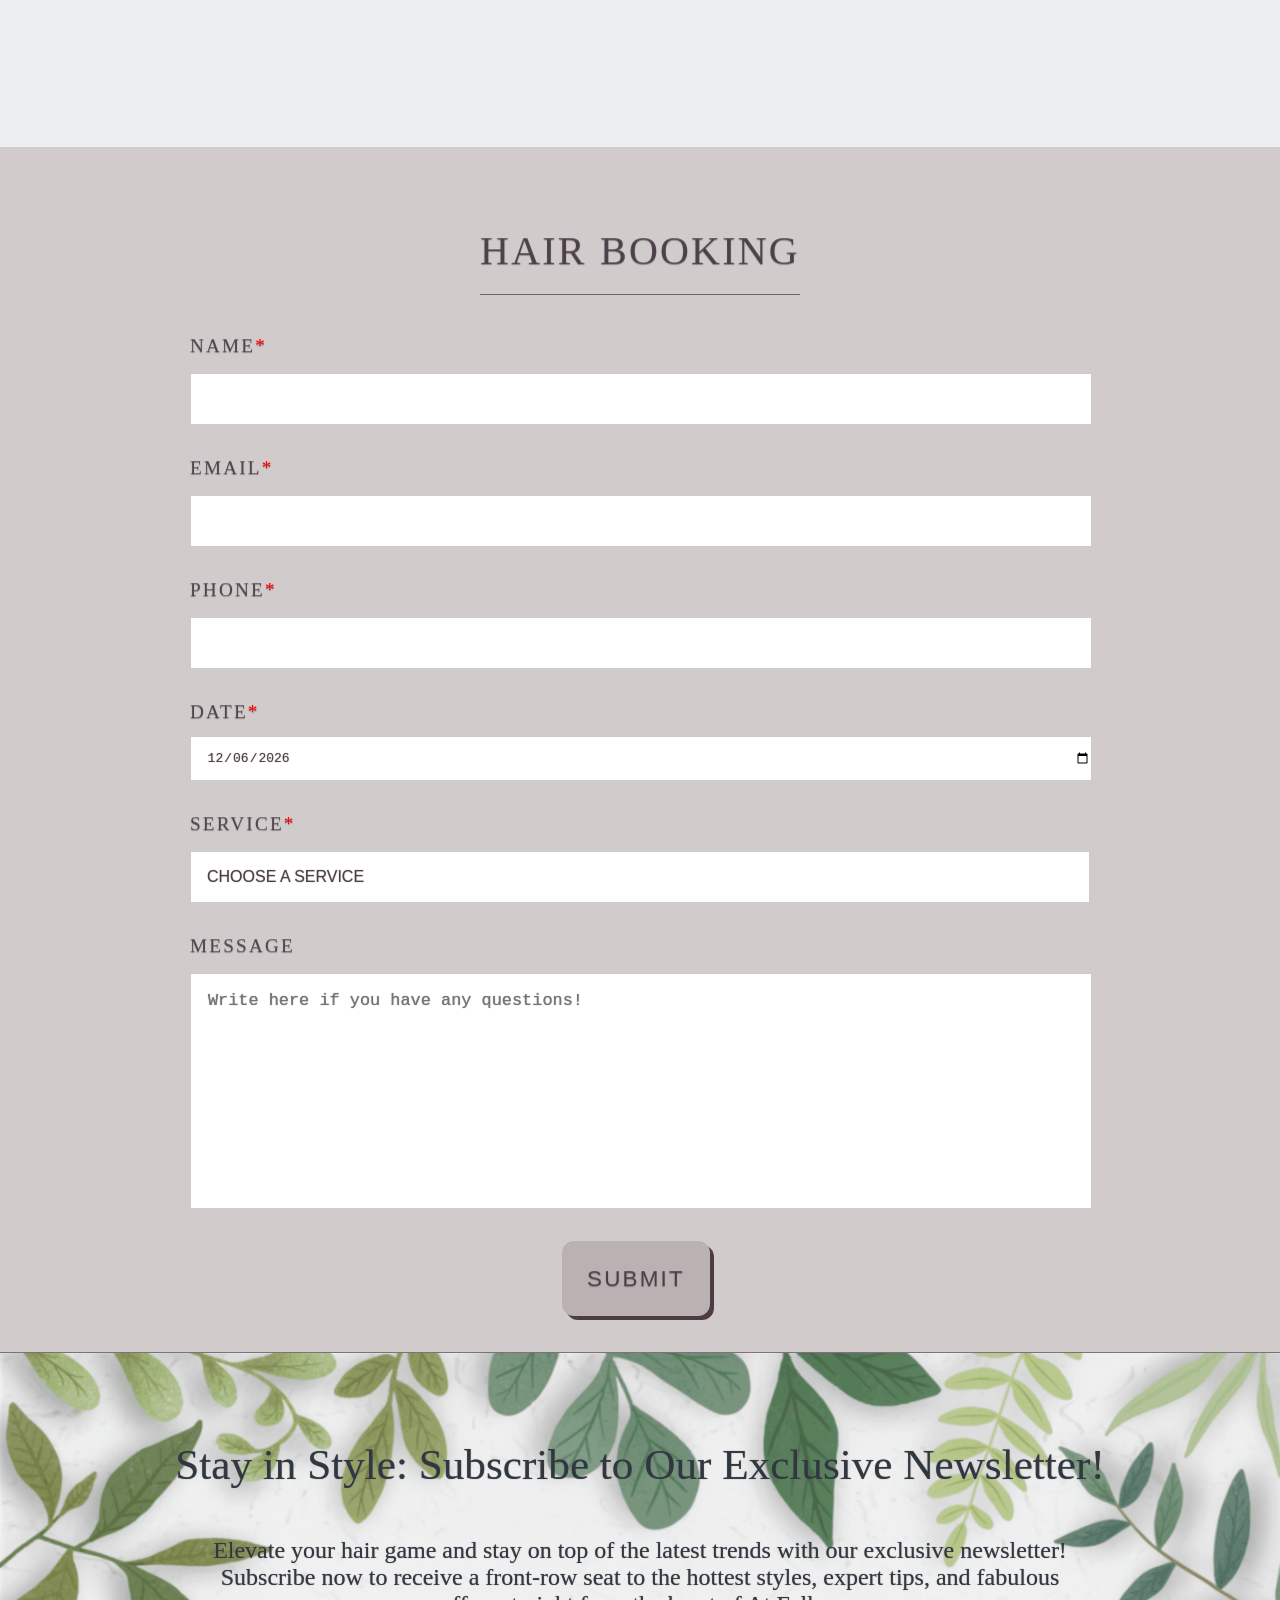
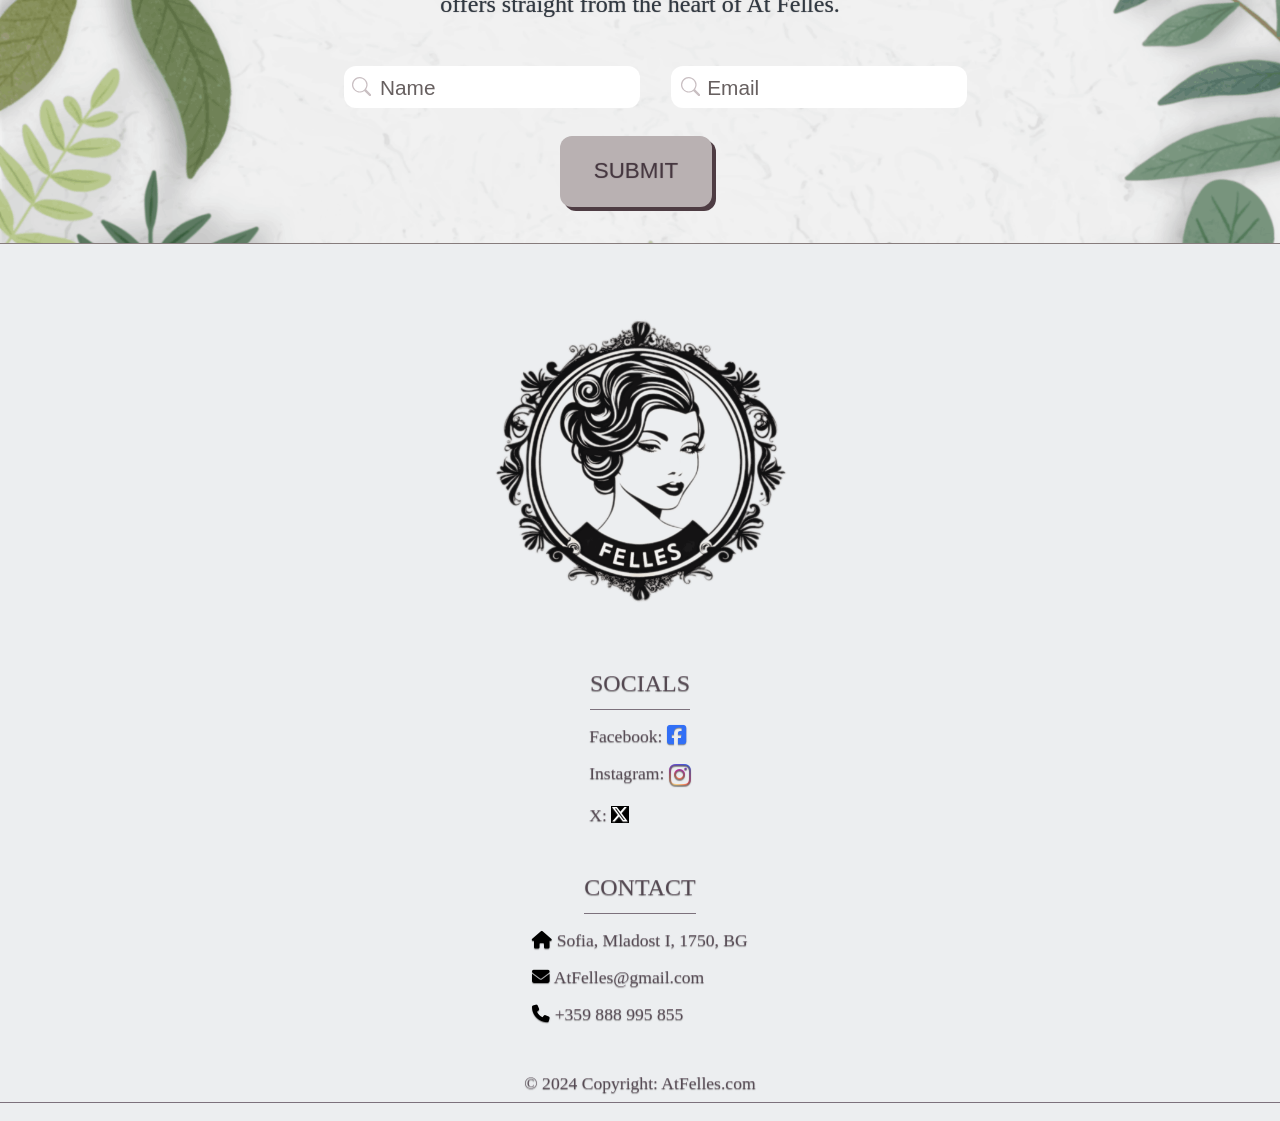
==== commit 74b0a616: "Update to the web application" ====
--- a/index.html
+++ b/index.html
@@ -11,226 +11,140 @@
     <body>
         <header>
             <nav class="nav-display">
+                <button class="list-toggle">
+                </button>
                 <ul class="nav-list">
                     <li class="nav-logo">
                         <img src="/pictures_document/text-logo-removebg.png" alt="">
                     </li>
                     <li>
-                        <a href="">Home</a>
+                        <a href="index.html">Home</a>
                     </li>
                     <li class="nav-services">
-                        <span>Services</span>
-                        <!--
-                            <ul class="services-selector">
-                                <li>Color</li>
-                                <li>Haircut</li>
-                                <li>Extensions</li>
-                            </ul>
-                        -->
+                        <a href="services.html">Services</a>
                     </li>
                     <li>
-                        <a href="">Account</a>
-                    </li>
-                    <li>
-                        <a href="">News</a>
-                    </li>
-                    <li>
-                        <a href="">Booking</a>
-                    </li>
-                    <li>
-                        <a href="">Gift Cards</a>
+                        <a href="articles.html">Articles</a>
                     </li>
                 </ul>
+                <span class="mobile-logo">
+                    <img src="/pictures_document/text-logo-removebg.png" alt="">
+                </span>
             </nav>
         </header>
-        <section class="opening">
-            <div class="opening-wrapper">
-                <h1>At Felles</h1>
-                <h2>Hair Salon</h2>
-            </div>
-        </section>
-        <section class="services">
-            <h1>Our services</h1>
-            <hr>
-                <div class="service-container">
-                    <!-- Don't forget to add the html pages referred to in the anchors-->
-                    <div class="color">
-                        <img src="pictures_document/color.png" alt="hair-color">
-                        <h2>Color</h2>
-                        <div class="service-button">
-                            <a href="">More</a>
-                        </div>
-                    </div>
-                    <div class="haircut">
-                        <img src="pictures_document/haircut.png" alt="haircut">
-                        <h2>Haircut</h2>
-                        <div class="service-button">
-                            <a href="">More</a>
-                        </div>
-                    </div>
-                    <div class="extensions">
-                        <img src="pictures_document/extensions.png" alt="extensions">
-                        <h2>Extensions</h2>
-                        <div class="service-button">
-                            <a href="">More</a>
-                        </div>
-                    </div>
-                </div>
-        </section>
-        <article class="about-us">
-            <div class="about-us-wrapper">
-                <img id="about-us-1" src="/pictures_document/corner.png" alt="">
-                <img id="about-us-2" src="/pictures_document/rotated-corner.png" alt="">
-                <h1>At Felles Hair salon</h1>
-                <hr>
-                <div class="paragraphs-container">
-                    <p>
-                        Welcome to "At Felles", where beauty meets innovation and style! 
-                        As a premier hair salon company, 
-                        we pride ourselves on transforming your hair into a work of art. 
-                        Our team of skilled and passionate stylists is dedicated to providing you with 
-                        an unparalleled salon experience, combining creativity with the latest trends in  
-                        the world of hair fashion.
-                    </p>
-                    <p>
-                        What sets us apart is our commitment to continuous education and staying 
-                        at the forefront of industry trends. 
-                        Our stylists regularly attend workshops and training sessions to ensure 
-                        that we bring you the latest techniques, products, and styles. 
-                        We believe in creating a collaborative and personalized experience, 
-                        taking the time to understand your individual needs and preferences.
-                    </p>
-                    <p>
-                        Our salon is designed to provide a relaxing and enjoyable atmosphere, 
-                        making each visit a delightful escape from the hustle and bustle of everyday life.
-                    </p>
-                    <p>
-                        Join us on a journey of beauty and self-expression, and let us elevate 
-                        your style to new heights. 
-                        Your hair is our canvas, and we can't wait to create a masterpiece with you. 
-                    </p>
-                </div>
-            </div>
-        </article>
-        <section class="hair-booking">
-            <h1>Hair Booking</h1>
-            <hr>
-            <div class="booking-wrap">
-                <p>
-                    Fields with placed 
-                    <FONT Color="RED">*</FONT> 
-                    are required.
-                </p>
-                <div class="name-Booking">
-                    <label for="name">Name</label>
-                    <br>
-                    <input type="text" id="name" name="name">
-                </div>
-                <div class="email-Booking">
-                    <label for="email">Email</label>
-                    <br>
-                    <input type="text" id="email" name="email">
-                </div>
-                <div class="phone-Booking">
-                    <label for="email">Phone</label>
-                    <br>
-                    <input type="text" id="phone" name="phone">
-                </div>
-                <div class="date-Booking">
-                    <label for="date">Date</label>
-                    <br>
-                    <input id="date" name="date">
-                </div>
-                <div class="service-Booking">
-                    <label for="service">Service</label>
-                    <br>
-                    <button class="open-booking-service">Choose a service</button>
-                    <ul class="service-list">
-                        <li>
-                            <button>Color</button>
-                        </li>
-                        <li>
-                            <button>Haircut</button>
-                        </li>
-                        <li>
-                            <button>Extensions</button>
-                        </li>
-                    </ul>
-                </div>
-                <div class="message-Booking">
-                    <label for="message">Message</label>
-                    <br>
-                    <textarea name="message" id="message" placeholder="Write here if you have any questions!"></textarea>
+        <main>
+            <section class="opening">
+                <div class="opening-image">
+                    <img src="/pictures_document/opening-model.jpg" alt="home-picture">
+                </div>
+                <div class="opening-wrapper">
+                    <h1>At Felles</h1>
+                    <h2>Hair Salon</h2>
+                </div>
+            </section>
+            <article class="about-us">
+                <div class="about-us-wrapper">
+                    <img id="about-us-1" src="/pictures_document/corner.png" alt="">
+                    <img id="about-us-2" src="/pictures_document/rotated-corner.png" alt="">
+                    <h1>At Felles Hair salon</h1>
+                    <div class="paragraphs-container">
+                        <p>
+                            Welcome to "At Felles", where beauty meets innovation and style! 
+                            As a premier hair salon company, 
+                            we pride ourselves on transforming your hair into a work of art. 
+                            Our team of skilled and passionate stylists is dedicated to providing you with 
+                            an unparalleled salon experience, combining creativity with the latest trends in  
+                            the world of hair fashion.
+                        </p>
+                        <p>
+                            What sets us apart is our commitment to continuous education and staying 
+                            at the forefront of industry trends. 
+                            Our stylists regularly attend workshops and training sessions to ensure 
+                            that we bring you the latest techniques, products, and styles. 
+                            We believe in creating a collaborative and personalized experience, 
+                            taking the time to understand your individual needs and preferences.
+                        </p>
+                        <p>
+                            Our salon is designed to provide a relaxing and enjoyable atmosphere, 
+                            making each visit a delightful escape from the hustle and bustle of everyday life.
+                        </p>
+                        <p>
+                            Join us on a journey of beauty and self-expression, and let us elevate 
+                            your style to new heights. 
+                            Your hair is our canvas, and we can't wait to create a masterpiece with you. 
+                        </p>
+                    </div>
+                </div>
+            </article>
+            <section class="hair-booking">
+                <h1>Hair Booking</h1>
+                <div class="booking-wrap">
+                    <div class="name-Booking">
+                        <label>Name</label>
+                        <br>
+                        <input type="text" class="booking-input">
+                    </div>
+                    <div class="email-Booking">
+                        <label>Email</label>
+                        <br>
+                        <input type="text" class="booking-input">
+                    </div>
+                    <div class="phone-Booking">
+                        <label>Phone</label>
+                        <br>
+                        <input type="text" class="booking-input">
+                    </div>
+                    <div class="date-Booking">
+                        <label>Date</label>
+                        <br>
+                        <input type="date" class="datePicker">
+                    </div>
+                    <div class="service-Booking">
+                        <label>Service</label>
+                        <br>
+                        <button class="open-booking-service">Choose a service</button>
+                        <ul class="service-list">
+                            <li>
+                                <button>Color</button>
+                            </li>
+                            <li>
+                                <button>Haircut</button>
+                            </li>
+                            <li>
+                                <button>Extensions</button>
+                            </li>
+                        </ul>
+                    </div>
+                    <div class="booking-message">
+                        <label class="booking-message-label">Message</label>
+                        <br>
+                        <textarea class="booking-textarea" placeholder="Write here if you have any questions!"></textarea>
+                    </div>
                 </div>
                 <div class="booking-submit">
                     <a href="">Submit</a>
                 </div>
-                <br>
-            </div>
-        </section>
-        <section class="recent-posted">
-            <h1>Latest articles</h1>
-            <hr>
-            <article class="posts-wrap">
-                <div class="post-1">
-                    <img src="/pictures_document/bride.jpg" alt="bride hair">
-                    <h3>Wedding and Special Occasion Hairstyles</h3>
-                    <p> 
-                        Offer inspiration and step-by-step guides for brides 
-                        and others looking for special occasion hairstyles.
-                    </p>
-                    <div class="read-container">
-                        <a href="">Read more</a>
-                    </div>
-                </div>
-                <div class="post-2">
-                    <img src="/pictures_document/hair-color.png" alt="hair color">
-                    <h3>Hair Color Guide</h3>
-                    <p>
-                        Create a comprehensive guide to different hair color options, 
-                        including information on maintenance, suitability for different skin tones, 
-                        and the latest color techniques.
-                    </p>
-                    <div class="read-container">
-                        <a href="">Read more</a>
-                    </div>
-                </div>
-                <div class="post-3">
-                   <img src="/pictures_document/stylist.png" alt="stylist">
-                    <h3>Interview with Stylists</h3>
-                    <p>
-                        Feature interviews with your salon's stylists, 
-                        discussing their favorite trends, tips for maintaining healthy hair, 
-                        and their personal haircare routines.
-                    </p>
-                    <div class="read-container">
-                        <a href="">Read more</a>
-                    </div>
-                </div>
-            </article>
-            <div class="all-posts">
-                <a href="">All Posts</a>
-            </div>
-        </section>
-        <section class="newsletter">
-            <h2>Stay in Style: Subscribe to Our Exclusive Newsletter!</h2>
-            <p>
-                Elevate your hair game and stay on top of the latest trends with our exclusive newsletter! 
-                Subscribe now to receive a front-row seat to the hottest styles, expert tips, 
-                and fabulous offers straight from the heart of At Felles.
-            </p>
-            <div class="news-input">
-                <div class="custom_input">
-                    <svg xmlns="http://www.w3.org/2000/svg" class="search_icon_1" viewBox="0 0 16 16"><path d="M11.742 10.344a6.5 6.5 0 1 0-1.397 1.398h-.001c.03.04.062.078.098.115l3.85 3.85a1 1 0 0 0 1.415-1.414l-3.85-3.85a1.007 1.007 0 0 0-.115-.1zM12 6.5a5.5 5.5 0 1 1-11 0 5.5 5.5 0 0 1 11 0z"></path></svg>
-                    <input class="input" type="text" placeholder="Name">
-                    <svg xmlns="http://www.w3.org/2000/svg" class="search_icon_2" viewBox="0 0 16 16"><path d="M11.742 10.344a6.5 6.5 0 1 0-1.397 1.398h-.001c.03.04.062.078.098.115l3.85 3.85a1 1 0 0 0 1.415-1.414l-3.85-3.85a1.007 1.007 0 0 0-.115-.1zM12 6.5a5.5 5.5 0 1 1-11 0 5.5 5.5 0 0 1 11 0z"></path></svg>
-                    <input class="input" type="text" placeholder="Email">
-                </div>
-                <div class="submit-newspaper">
-                    <a href="">Submit</a>
-                </div>
-            </div>
-        </section>
+            </section>
+            <section class="newsletter">
+                <h2>Stay in Style: Subscribe to Our Exclusive Newsletter!</h2>
+                <p>
+                    Elevate your hair game and stay on top of the latest trends with our exclusive newsletter! 
+                    Subscribe now to receive a front-row seat to the hottest styles, expert tips, 
+                    and fabulous offers straight from the heart of At Felles.
+                </p>
+                <div class="news-input">
+                    <div class="custom_input">
+                        <svg xmlns="http://www.w3.org/2000/svg" class="search_icon_1" viewBox="0 0 16 16"><path d="M11.742 10.344a6.5 6.5 0 1 0-1.397 1.398h-.001c.03.04.062.078.098.115l3.85 3.85a1 1 0 0 0 1.415-1.414l-3.85-3.85a1.007 1.007 0 0 0-.115-.1zM12 6.5a5.5 5.5 0 1 1-11 0 5.5 5.5 0 0 1 11 0z"></path></svg>
+                        <input class="input" type="text" placeholder="Name">
+                        <svg xmlns="http://www.w3.org/2000/svg" class="search_icon_2" viewBox="0 0 16 16"><path d="M11.742 10.344a6.5 6.5 0 1 0-1.397 1.398h-.001c.03.04.062.078.098.115l3.85 3.85a1 1 0 0 0 1.415-1.414l-3.85-3.85a1.007 1.007 0 0 0-.115-.1zM12 6.5a5.5 5.5 0 1 1-11 0 5.5 5.5 0 0 1 11 0z"></path></svg>
+                        <input class="input" type="text" placeholder="Email">
+                    </div>
+                    <div class="submit-newspaper">
+                        <a href="">Submit</a>
+                    </div>
+                </div>
+            </section>
+        </main>
         <footer>
             <section class="footer-section">
                 <div class="logo">
@@ -238,7 +152,6 @@
                 </div>
                 <div class="socials">
                     <h3>Socials</h3>
-                    <hr>
                     <ul>
                         <li>
                             Facebook: 
@@ -262,24 +175,8 @@
                         </li>
                     </ul>
                 </div>
-                <div class="customer-service">
-                    <h3>Customer service</h3>
-                    <hr>
-                    <ul>
-                        <li>
-                            <a href="">My account</a>
-                        </li>
-                        <li>
-                            <a href="">Admin account</a>
-                        </li>
-                        <li>
-                            <a href="">FAQ</a>
-                        </li>
-                    </ul>
-                </div>
                 <div class="contact">
                     <h3>Contact</h3>
-                    <hr>
                     <ul>
                         <li>
                             <i class="fa-solid fa-house house"></i>
@@ -297,13 +194,14 @@
                 </div>
             </section>
             <p class="copyright">&copy; 2024 Copyright: AtFelles.com</p>
-            <hr>
         </footer>
+
+
         <script src="/script/Scroll_Nav-bar.js"></script>
-        <script src="https://cdn.jsdelivr.net/npm/flatpickr"></script>
         <script src="/script/Date_Format.js"></script>
         <script src="/script/Clear_Placeholder.js"></script>
+        <script src="/script/Nav_Elements.js"></script>
         <script src="/script/Toggle_Booking_Service.js"></script>
-        <script src="/script/Nav_Elements.js"></script>
+
     </body>
 </html>
--- a/style.css
+++ b/style.css
@@ -7,10 +7,6 @@
 @import "/stylesheet/footer.css";
 @import "/stylesheet/newsletter_section.css";
 
-/*css for the calendar*/
-@import "https://cdn.jsdelivr.net/npm/flatpickr/dist/flatpickr.min.css";
-@import "https://npmcdn.com/flatpickr/dist/themes/airbnb.css";
-
 @font-face {
     font-family: 'BookmanOldStyle';
     src: url('/stylesheet/Bookman_Old_Style_Font/Bookman\ Old\ Style\ Regular.ttf') format('ttf');
@@ -18,14 +14,36 @@
     font-style: normal;
 }
 
-html, body {
+body {
+    min-width: 200px;
+    font-family: 'BookmanOldStyle', serif;
+    background-color: rgb(236, 238, 240);
+    cursor: default;
+    overflow-x: hidden;
     margin: 0;
     padding: 0;
-    font-family: 'BookmanOldStyle', serif;
-    cursor:default;
-    display: grid;
 }
 
-body {
-    background-color: rgb(236, 238, 240);
+main {
+    display: flex;
+    flex-direction: column;
+    gap: 8em;
+}
+
+a {
+    text-decoration: none;
+}
+
+ul {
+    list-style: none;
+}
+
+textarea:focus, input:focus, select:focus {
+    outline: none;
+}
+
+@media (max-width: 980px) {
+    main {
+        gap: 4em;
+    }
 }
